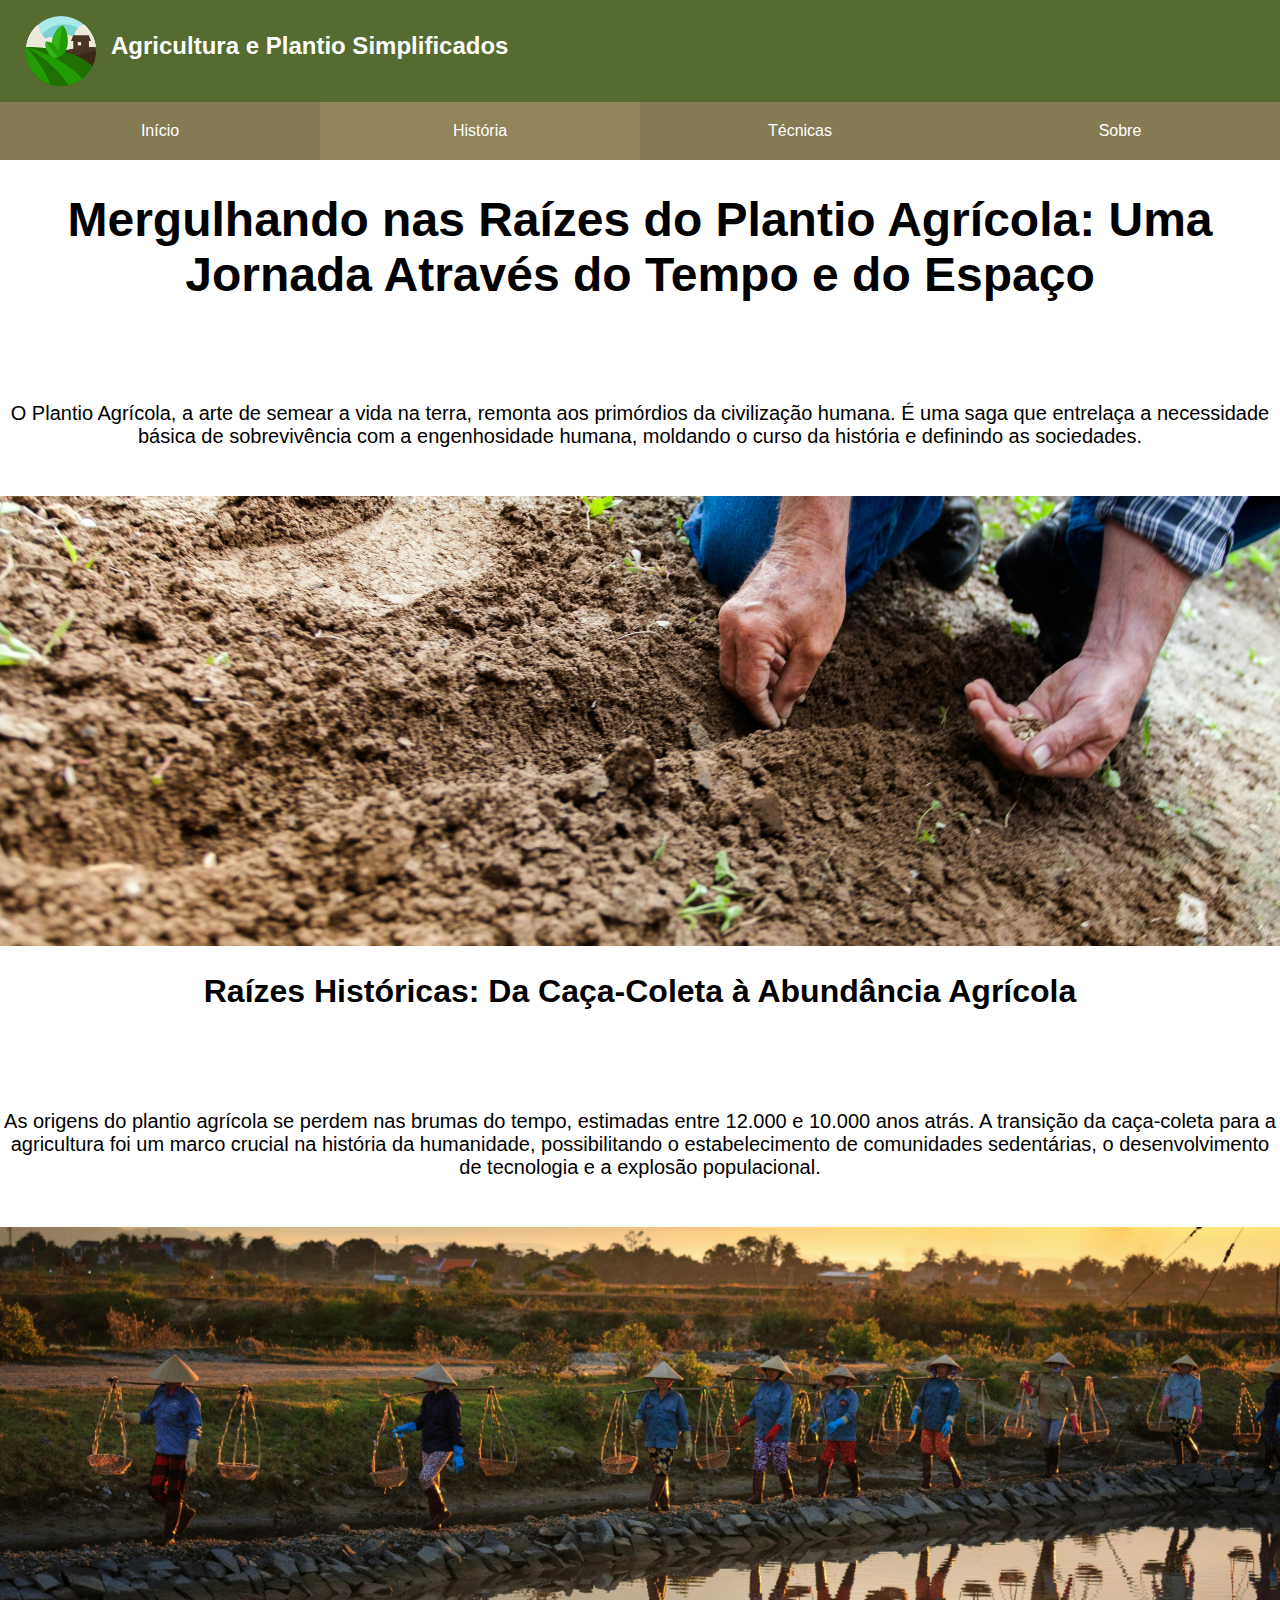
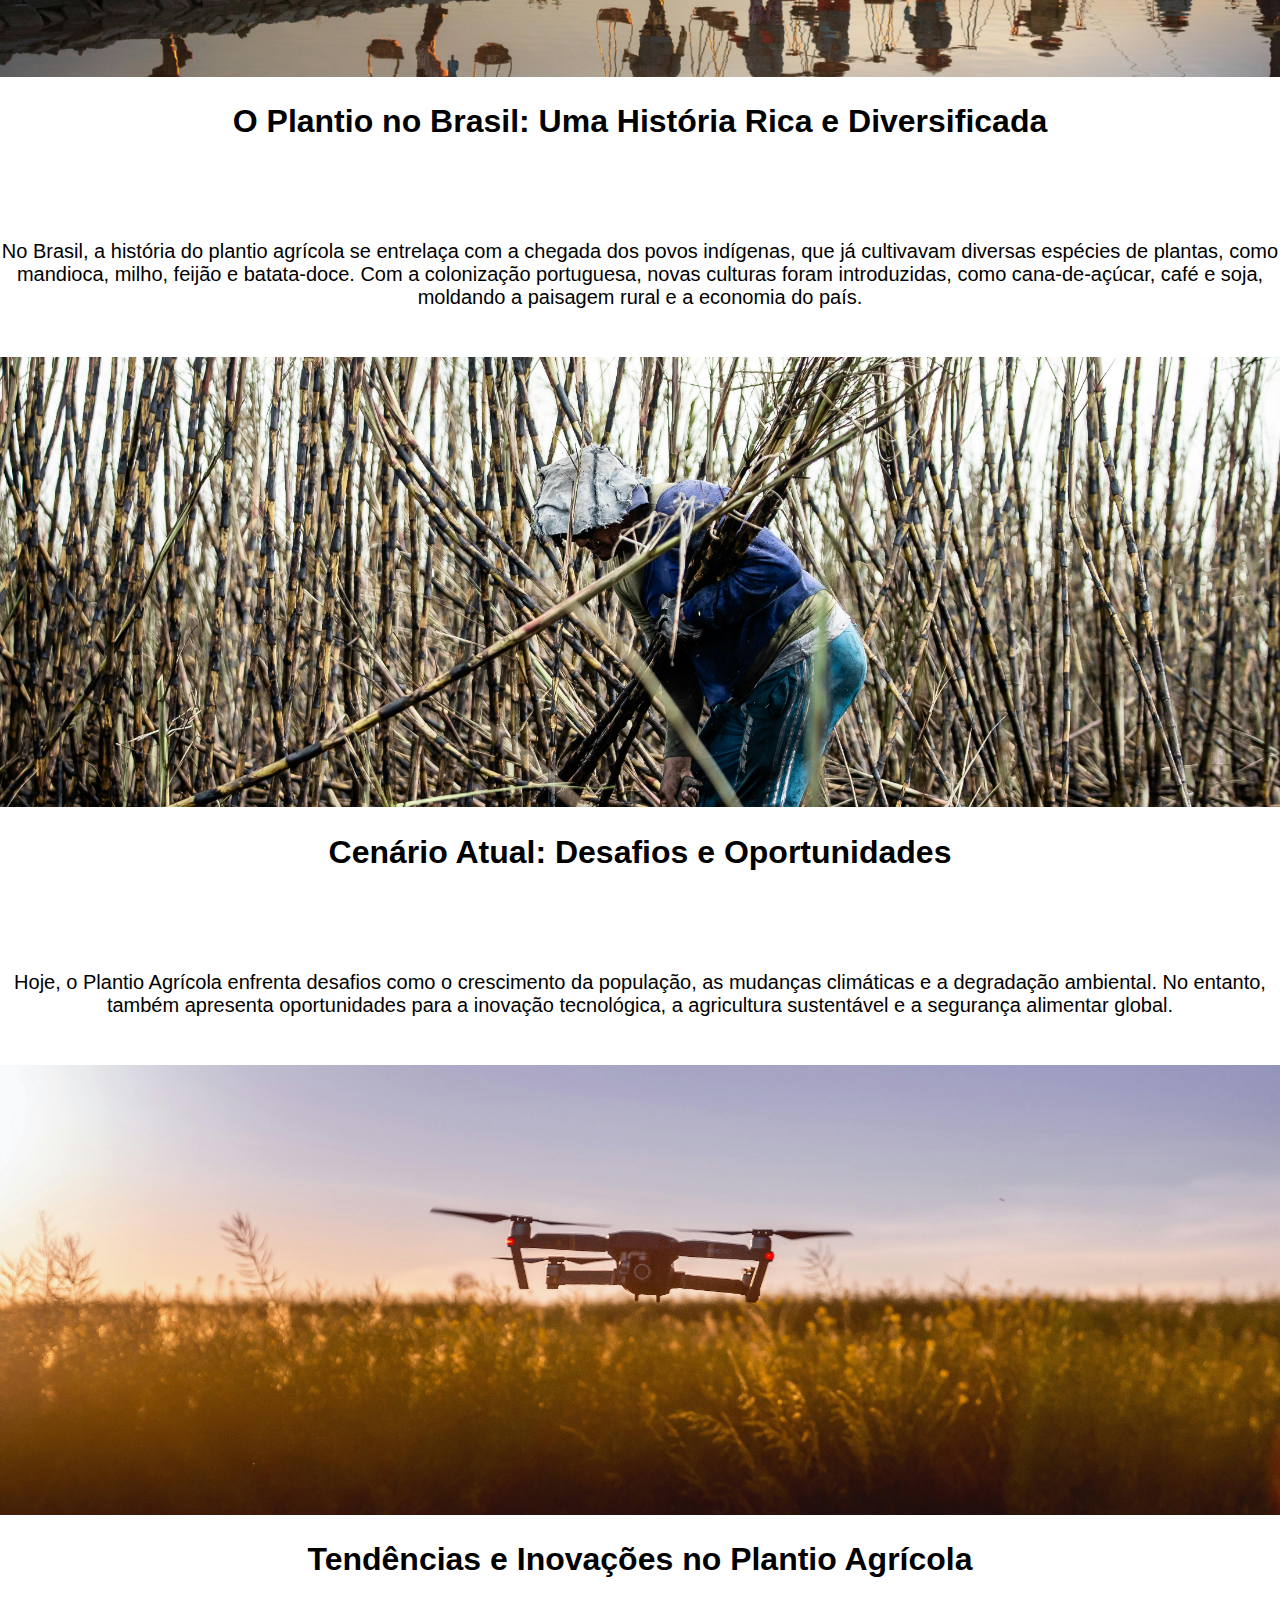
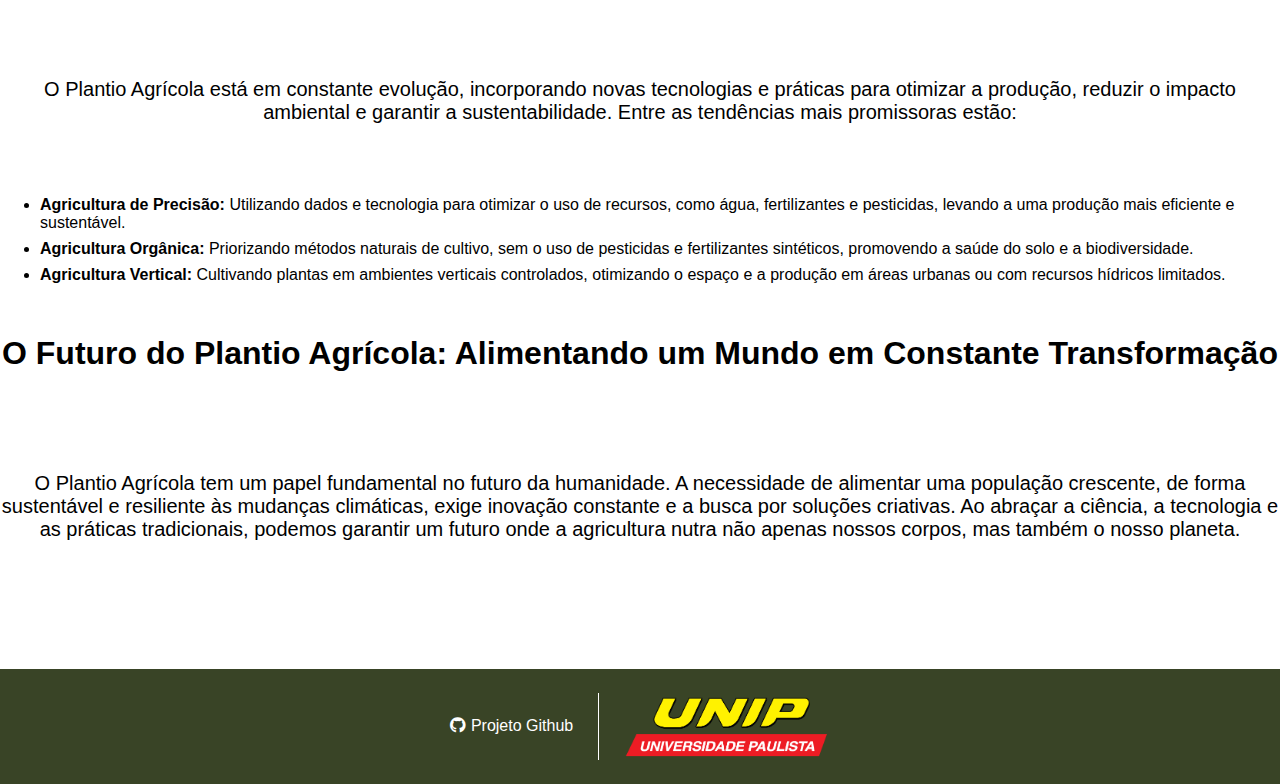
==== historia.html @ 908a0603 "Adicionar "história", refazer menu, adicionar imagens" ====
<!DOCTYPE html>
<html lang="pt-BR">

<head>
    <meta charset="UTF-8">
    <meta name="viewport" content="width=device-width, initial-scale=1.0">
    <title>APS</title>
    <link rel="stylesheet" href="res/css/styles.css">
    <link rel="stylesheet" href="res/css/primeflex.css">
    <link rel="stylesheet" href="https://use.fontawesome.com/releases/v5.0.7/css/all.css">
    <link rel="shortcut icon" href="res/img/farm-svgrepo-com.svg" type="image/x-icon">
</head>

<body>
    <header class="p-3">
        <img src="res/img/farm-svgrepo-com.svg" alt="Logo">
        <h1>Agricultura e Plantio Simplificados</h1>
    </header>

    <div class="flex flex-column w-auto">
        <nav class="w-full flex flex-row text-center">
            <a href="index.html">Início</a>
            <a class="selected" href="historia.html">História</a>
            <a href="tecnicas.html">Técnicas</a>
            <a href="sobre.html">Sobre</a>
        </nav>
    
        <main class="w-full min-h-screen">
            <div class="h-full flex flex-column justify-center items-center mb-8">
                <h1 class="text-4xl md:text-6xl text-center mb-4 md:mb-8">
                    Mergulhando nas Raízes do Plantio Agrícola: Uma Jornada Através do Tempo e do Espaço
                </h1>
                <p class="text-lg md:text-xl text-center mb-6 md:mb-10">
                    O Plantio Agrícola, a arte de semear a vida na terra, remonta aos primórdios da civilização humana. É uma saga que entrelaça a necessidade básica de sobrevivência com a engenhosidade humana, moldando o curso da história e definindo as sociedades.
                </p>
                <img src="res/img/pexels-binyaminmellish-169523.jpg" height="450px" alt="Agricultura">
                <h2 class="text-2xl md:text-4xl text-center mb-4 md:mb-8">
                    Raízes Históricas: Da Caça-Coleta à Abundância Agrícola
                </h2>
                <p class="text-lg md:text-xl text-center mb-6 md:mb-10">
                    As origens do plantio agrícola se perdem nas brumas do tempo, estimadas entre 12.000 e 10.000 anos atrás. A transição da caça-coleta para a agricultura foi um marco crucial na história da humanidade, possibilitando o estabelecimento de comunidades sedentárias, o desenvolvimento de tecnologia e a explosão populacional.
                </p>
                <img src="res/img/pexels-quang-nguyen-vinh-222549-2148852.jpg" height="450px" alt="Agricultura">
                <h2 class="text-2xl md:text-4xl text-center mb-4 md:mb-8">
                    O Plantio no Brasil: Uma História Rica e Diversificada
                </h2>
                <p class="text-lg md:text-xl text-center mb-6 md:mb-10">
                    No Brasil, a história do plantio agrícola se entrelaça com a chegada dos povos indígenas, que já cultivavam diversas espécies de plantas, como mandioca, milho, feijão e batata-doce. Com a colonização portuguesa, novas culturas foram introduzidas, como cana-de-açúcar, café e soja, moldando a paisagem rural e a economia do país.
                </p>
                <img src="res/img/pexels-alexandre-saraiva-carniato-583650-9622982.jpg" height="450px" alt="Agricultura">
                <h2 class="text-2xl md:text-4xl text-center mb-4 md:mb-8">
                    Cenário Atual: Desafios e Oportunidades
                </h2>
                <p class="text-lg md:text-xl text-center mb-6 md:mb-10">
                    Hoje, o Plantio Agrícola enfrenta desafios como o crescimento da população, as mudanças climáticas e a degradação ambiental. No entanto, também apresenta oportunidades para a inovação tecnológica, a agricultura sustentável e a segurança alimentar global.
                </p>
                <img src="res/img/pexels-jeshoots-com-147458-442589.jpg" height="450px" alt="Agricultura">
                <h2 class="text-2xl md:text-4xl text-center mb-4 md:mb-8">
                    Tendências e Inovações no Plantio Agrícola
                </h2>
                <p class="text-lg md:text-xl text-center mb-6 md:mb-10">
                    O Plantio Agrícola está em constante evolução, incorporando novas tecnologias e práticas para otimizar a produção, reduzir o impacto ambiental e garantir a sustentabilidade. Entre as tendências mais promissoras estão:
                </p>
                <ul>
                    <li class="my-2"><strong>Agricultura de Precisão: </strong> Utilizando dados e tecnologia para otimizar o uso de recursos, como água, fertilizantes e pesticidas, levando a uma produção mais eficiente e sustentável.</li>
                    <li class="my-2"><strong>Agricultura Orgânica: </strong> Priorizando métodos naturais de cultivo, sem o uso de pesticidas e fertilizantes sintéticos, promovendo a saúde do solo e a biodiversidade.</li>
                    <li class="my-2"><strong>Agricultura Vertical: </strong> Cultivando plantas em ambientes verticais controlados, otimizando o espaço e a produção em áreas urbanas ou com recursos hídricos limitados.</li>
                </ul>
                <h2 class="text-2xl md:text-4xl text-center mb-4 md:mb-8">
                    O Futuro do Plantio Agrícola: Alimentando um Mundo em Constante Transformação
                </h2>
                <p class="text-lg md:text-xl text-center mb-6 md:mb-10">
                    O Plantio Agrícola tem um papel fundamental no futuro da humanidade. A necessidade de alimentar uma população crescente, de forma sustentável e resiliente às mudanças climáticas, exige inovação constante e a busca por soluções criativas. Ao abraçar a ciência, a tecnologia e as práticas tradicionais, podemos garantir um futuro onde a agricultura nutra não apenas nossos corpos, mas também o nosso planeta.
                </p>
            </div>
        </main>
    </div>

    <footer class="p-4">
        <a href="https://github.com/lzzgabriel/cc1-aps-1s" target="_blank">
            <i class="fab fa-github"></i> Projeto Github
        </a>
        <img class="w-2" src="res/img/logomarca-unip-fundo-transparente.png" alt="UNIP">
    </footer>
</body>

</html>
---- res/css/styles.css ----
:root {
    font-family: 'Segoe UI', Tahoma, Geneva, Verdana, sans-serif;
}

body {
    padding: 0;
    margin: 0;
}

a {
    text-decoration: none;
}

img {
    object-fit: cover;
}

header {
    height: 70px;
    padding: 15px;
    display: flex;
    background: darkolivegreen;
    color: white;
}

header img {
    margin-left: 10px;
}

header h1 {
    margin-left: 15px;
    font-size: x-large;
}

nav {
    background: rgb(133, 123, 82);
    overflow: hidden;
}

nav a {
    width: 100%;
    color: white;
    padding-top: 20px;
    padding-bottom: 20px;
}

nav a.selected {
    background: rgb(145, 132, 89);
}

nav a:hover {
    transition: 70ms ease-in;
    background: rgb(155, 144, 102);
}

footer {
    display: flex;
    justify-content: center;
    align-items: center;
    background: rgb(57, 68, 38);
}

footer a {
    color: white !important;
    text-decoration: none;
}

footer img {
    border-left: 1px solid white;
    margin-left: 25px;
    padding-left: 25px;
}
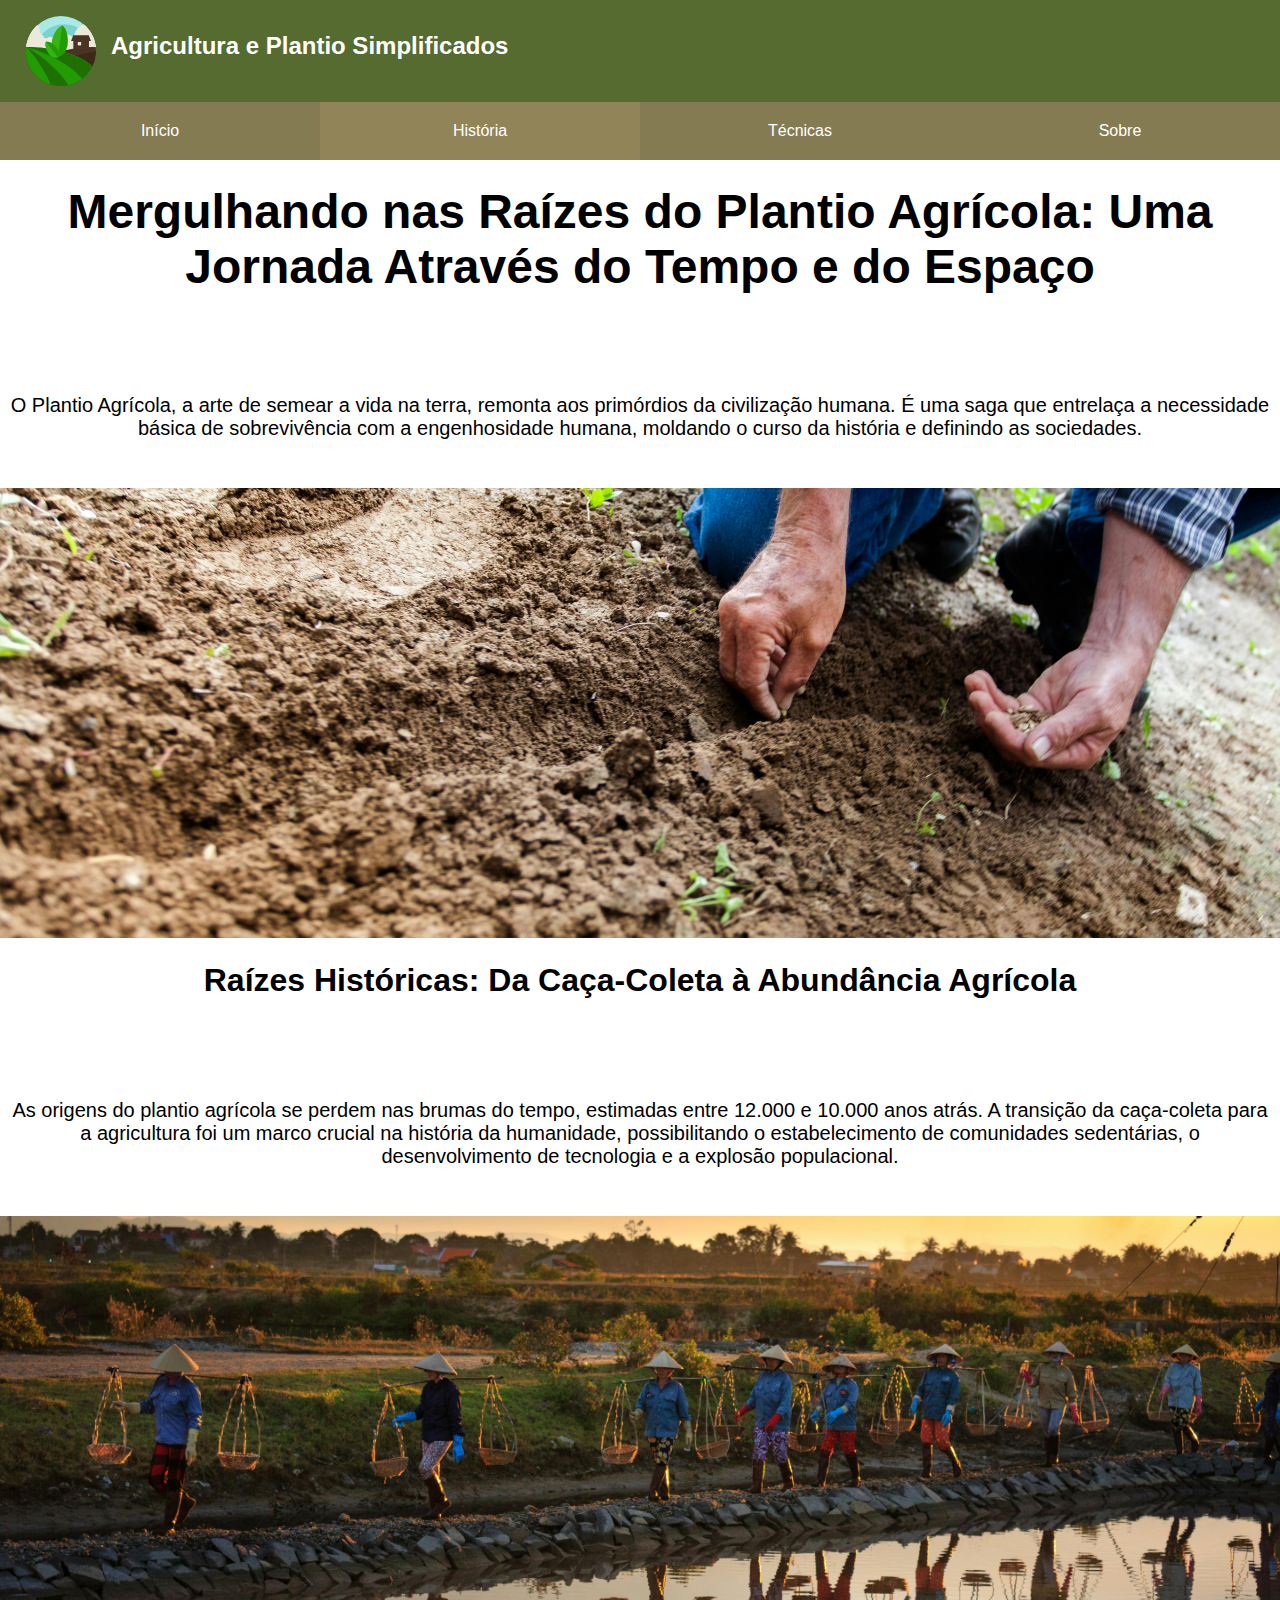
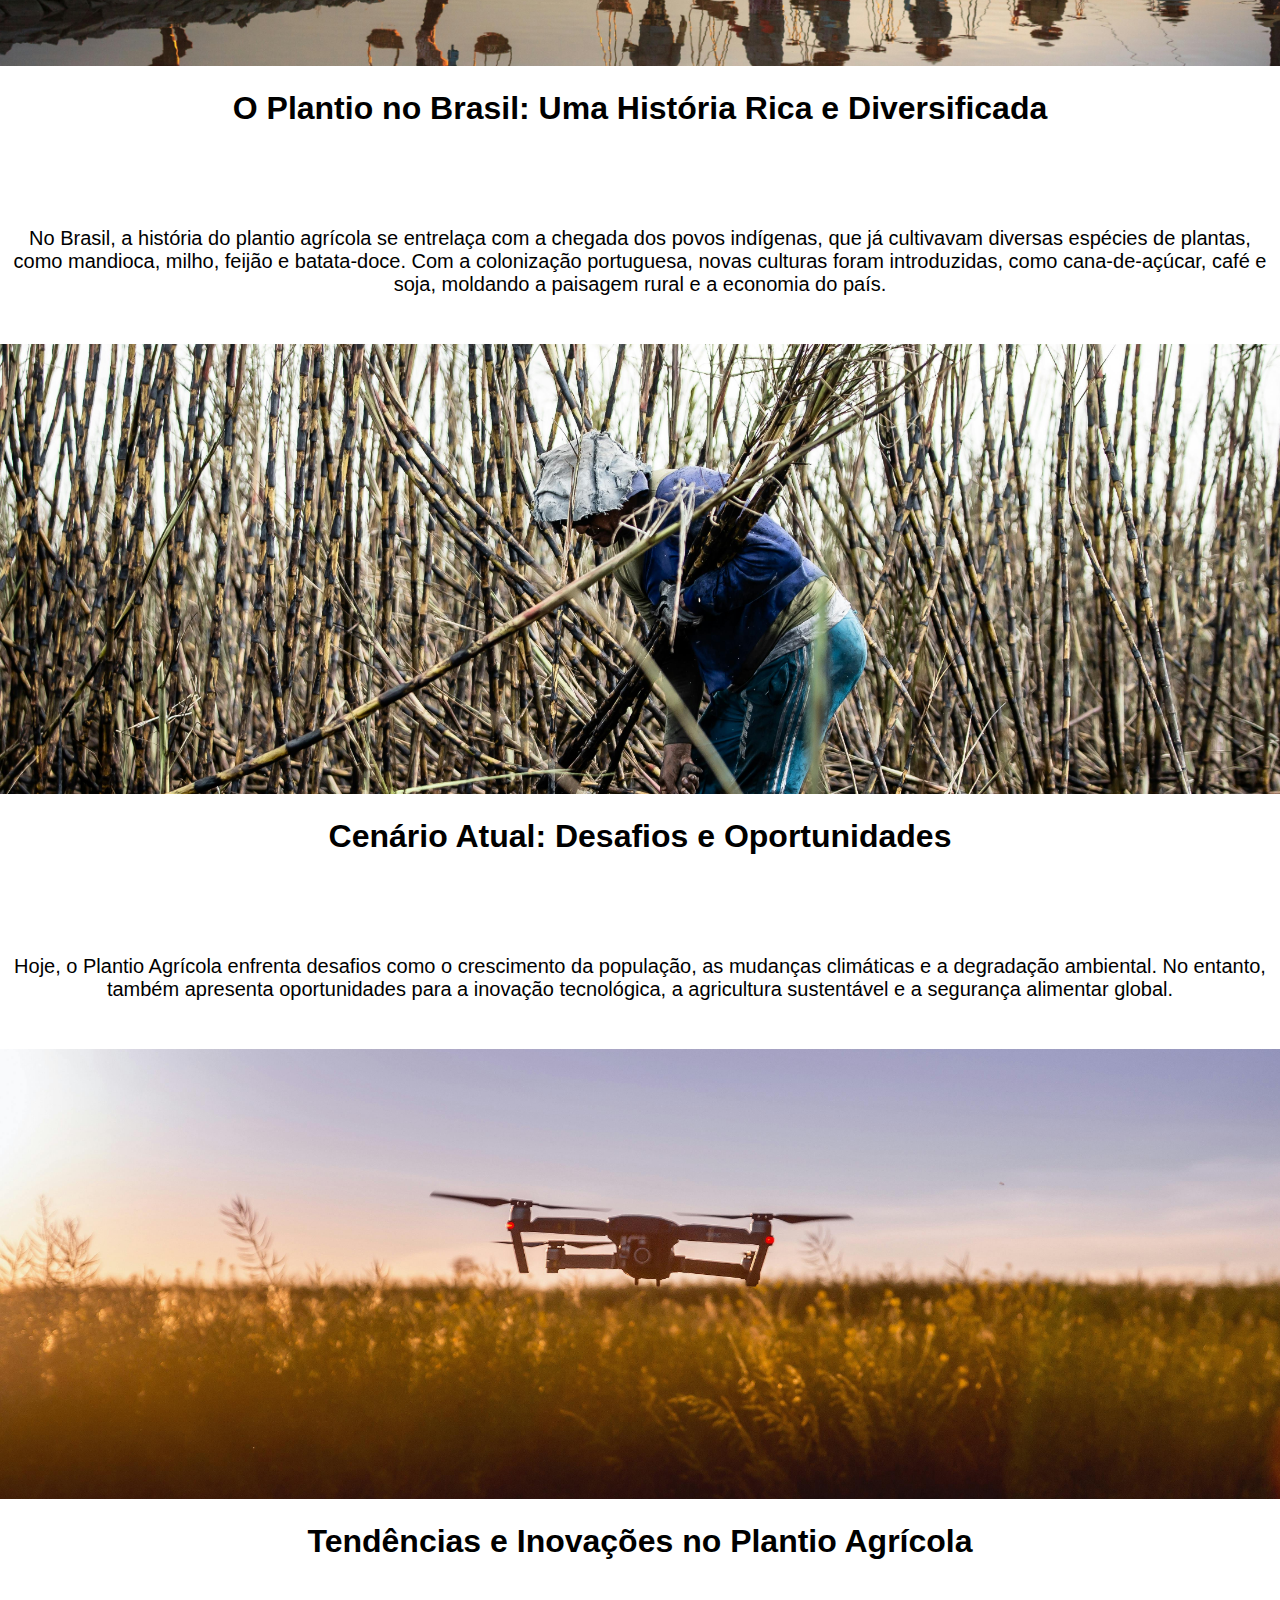
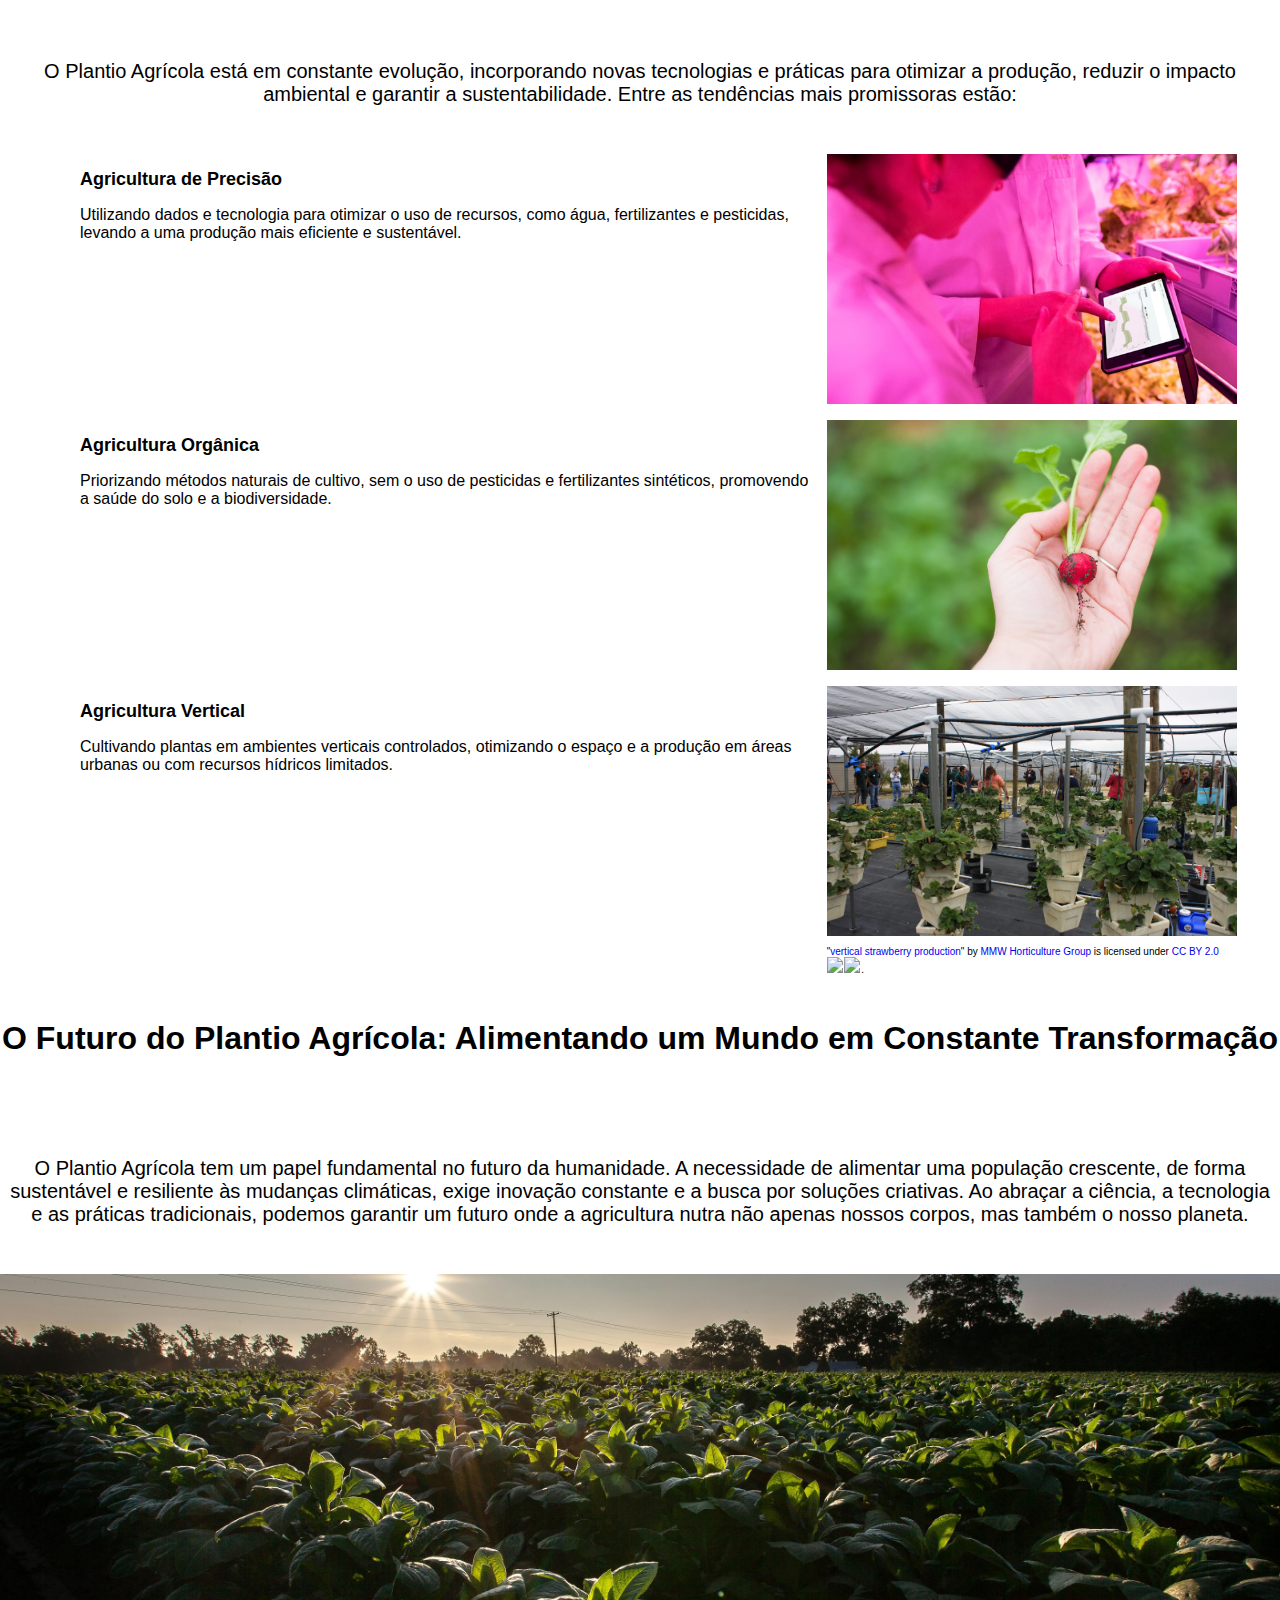
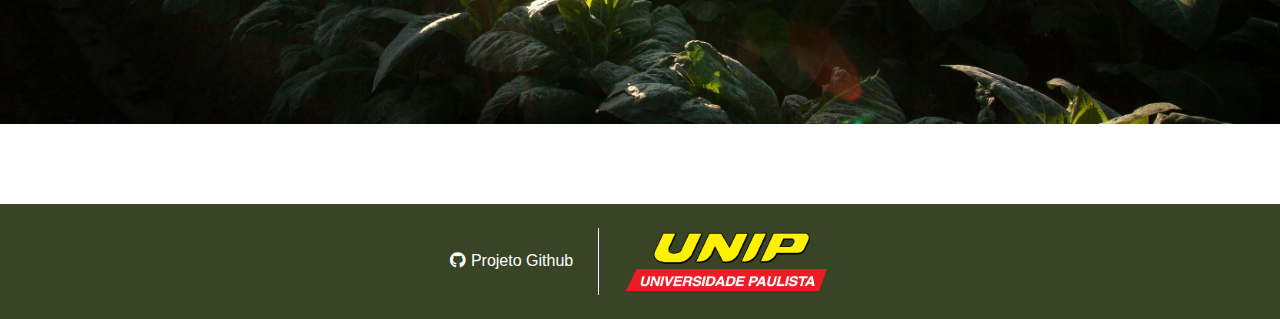
==== commit ade6a054: "Terminar "historia"" ====
--- a/historia.html
+++ b/historia.html
@@ -24,54 +24,118 @@
             <a href="tecnicas.html">Técnicas</a>
             <a href="sobre.html">Sobre</a>
         </nav>
-    
+
         <main class="w-full min-h-screen">
-            <div class="h-full flex flex-column justify-center items-center mb-8">
-                <h1 class="text-4xl md:text-6xl text-center mb-4 md:mb-8">
+            <div class="h-full flex flex-column justify-content-center mb-8">
+                <h1 class="text-4xl md:text-6xl text-center mt-4 mb-4 md:mb-8">
                     Mergulhando nas Raízes do Plantio Agrícola: Uma Jornada Através do Tempo e do Espaço
                 </h1>
-                <p class="text-lg md:text-xl text-center mb-6 md:mb-10">
-                    O Plantio Agrícola, a arte de semear a vida na terra, remonta aos primórdios da civilização humana. É uma saga que entrelaça a necessidade básica de sobrevivência com a engenhosidade humana, moldando o curso da história e definindo as sociedades.
+                <p class="text-lg md:text-xl text-center mx-2 mb-6 md:mb-10">
+                    O Plantio Agrícola, a arte de semear a vida na terra, remonta aos primórdios da civilização humana.
+                    É uma saga que entrelaça a necessidade básica de sobrevivência com a engenhosidade humana, moldando
+                    o curso da história e definindo as sociedades.
                 </p>
                 <img src="res/img/pexels-binyaminmellish-169523.jpg" height="450px" alt="Agricultura">
-                <h2 class="text-2xl md:text-4xl text-center mb-4 md:mb-8">
+                <h2 class="text-2xl md:text-4xl text-center mt-4 mb-4 md:mb-8">
                     Raízes Históricas: Da Caça-Coleta à Abundância Agrícola
                 </h2>
-                <p class="text-lg md:text-xl text-center mb-6 md:mb-10">
-                    As origens do plantio agrícola se perdem nas brumas do tempo, estimadas entre 12.000 e 10.000 anos atrás. A transição da caça-coleta para a agricultura foi um marco crucial na história da humanidade, possibilitando o estabelecimento de comunidades sedentárias, o desenvolvimento de tecnologia e a explosão populacional.
+                <p class="text-lg md:text-xl text-center mx-2 mb-6 md:mb-10">
+                    As origens do plantio agrícola se perdem nas brumas do tempo, estimadas entre 12.000 e 10.000 anos
+                    atrás. A transição da caça-coleta para a agricultura foi um marco crucial na história da humanidade,
+                    possibilitando o estabelecimento de comunidades sedentárias, o desenvolvimento de tecnologia e a
+                    explosão populacional.
                 </p>
                 <img src="res/img/pexels-quang-nguyen-vinh-222549-2148852.jpg" height="450px" alt="Agricultura">
-                <h2 class="text-2xl md:text-4xl text-center mb-4 md:mb-8">
+                <h2 class="text-2xl md:text-4xl text-center mt-4 mb-4 md:mb-8">
                     O Plantio no Brasil: Uma História Rica e Diversificada
                 </h2>
-                <p class="text-lg md:text-xl text-center mb-6 md:mb-10">
-                    No Brasil, a história do plantio agrícola se entrelaça com a chegada dos povos indígenas, que já cultivavam diversas espécies de plantas, como mandioca, milho, feijão e batata-doce. Com a colonização portuguesa, novas culturas foram introduzidas, como cana-de-açúcar, café e soja, moldando a paisagem rural e a economia do país.
+                <p class="text-lg md:text-xl text-center mx-2 mb-6 md:mb-10">
+                    No Brasil, a história do plantio agrícola se entrelaça com a chegada dos povos indígenas, que já
+                    cultivavam diversas espécies de plantas, como mandioca, milho, feijão e batata-doce. Com a
+                    colonização portuguesa, novas culturas foram introduzidas, como cana-de-açúcar, café e soja,
+                    moldando a paisagem rural e a economia do país.
                 </p>
-                <img src="res/img/pexels-alexandre-saraiva-carniato-583650-9622982.jpg" height="450px" alt="Agricultura">
-                <h2 class="text-2xl md:text-4xl text-center mb-4 md:mb-8">
+                <img src="res/img/pexels-alexandre-saraiva-carniato-583650-9622982.jpg" height="450px"
+                    alt="Agricultura">
+                <h2 class="text-2xl md:text-4xl text-center mt-4 mb-4 md:mb-8">
                     Cenário Atual: Desafios e Oportunidades
                 </h2>
-                <p class="text-lg md:text-xl text-center mb-6 md:mb-10">
-                    Hoje, o Plantio Agrícola enfrenta desafios como o crescimento da população, as mudanças climáticas e a degradação ambiental. No entanto, também apresenta oportunidades para a inovação tecnológica, a agricultura sustentável e a segurança alimentar global.
+                <p class="text-lg md:text-xl text-center mx-2 mb-6 md:mb-10">
+                    Hoje, o Plantio Agrícola enfrenta desafios como o crescimento da população, as mudanças climáticas e
+                    a degradação ambiental. No entanto, também apresenta oportunidades para a inovação tecnológica, a
+                    agricultura sustentável e a segurança alimentar global.
                 </p>
                 <img src="res/img/pexels-jeshoots-com-147458-442589.jpg" height="450px" alt="Agricultura">
-                <h2 class="text-2xl md:text-4xl text-center mb-4 md:mb-8">
+                <h2 class="text-2xl md:text-4xl text-center mt-4 mb-4 md:mb-8">
                     Tendências e Inovações no Plantio Agrícola
                 </h2>
-                <p class="text-lg md:text-xl text-center mb-6 md:mb-10">
-                    O Plantio Agrícola está em constante evolução, incorporando novas tecnologias e práticas para otimizar a produção, reduzir o impacto ambiental e garantir a sustentabilidade. Entre as tendências mais promissoras estão:
+                <p class="text-lg md:text-xl text-center mx-2 mb-6 md:mb-10">
+                    O Plantio Agrícola está em constante evolução, incorporando novas tecnologias e práticas para
+                    otimizar a produção, reduzir o impacto ambiental e garantir a sustentabilidade. Entre as tendências
+                    mais promissoras estão:
                 </p>
-                <ul>
-                    <li class="my-2"><strong>Agricultura de Precisão: </strong> Utilizando dados e tecnologia para otimizar o uso de recursos, como água, fertilizantes e pesticidas, levando a uma produção mais eficiente e sustentável.</li>
-                    <li class="my-2"><strong>Agricultura Orgânica: </strong> Priorizando métodos naturais de cultivo, sem o uso de pesticidas e fertilizantes sintéticos, promovendo a saúde do solo e a biodiversidade.</li>
-                    <li class="my-2"><strong>Agricultura Vertical: </strong> Cultivando plantas em ambientes verticais controlados, otimizando o espaço e a produção em áreas urbanas ou com recursos hídricos limitados.</li>
-                </ul>
+                <div class="grid w-full mx-6 pl-4">
+                    <div class="col-7">
+                        <h2 class="text-lg font-semibold">Agricultura de Precisão</h2>
+                        <p class="">
+                            Utilizando dados e tecnologia para
+                            otimizar o uso de recursos, como água, fertilizantes e pesticidas, levando a uma produção
+                            mais
+                            eficiente e sustentável.
+                        </p>
+                    </div>
+                    <div class="col-4 flex">
+                        <img height="250px" class="flex-grow-1" src="res/img/thisisengineering-6K2xWSA83g0-unsplash.jpg"
+                            alt="Agricultura de Precisão">
+                    </div>
+                    <div class="col-7">
+                        <h2 class="text-lg font-semibold">Agricultura Orgânica</h2>
+                        <p class="">
+                            Priorizando métodos naturais de cultivo,
+                            sem o uso de pesticidas e fertilizantes sintéticos, promovendo a saúde do solo e a
+                            biodiversidade.
+                        </p>
+                    </div>
+                    <div class="col-4 flex">
+                        <img height="250px" class="flex-grow-1" src="res/img/agriculture-1870017_1280.jpg"
+                            alt="Agricultura Orgânica">
+                    </div>
+                    <div class="col-7">
+                        <h2 class="text-lg font-semibold">Agricultura Vertical</h2>
+                        <p class="">
+                            Cultivando plantas em ambientes verticais
+                            controlados, otimizando o espaço e a produção em áreas urbanas ou com recursos hídricos
+                            limitados.
+                        </p>
+                    </div>
+                    <div class="col-4 flex flex-column">
+                        <img class="flex-grow-1" height="250px" src="res/img/8949904725_b68de8e015_k.jpg"
+                            alt="Agricultura Vertical">
+                        <p class="attribution">
+                            "<a target="_blank" rel="noopener noreferrer"
+                                href="https://www.flickr.com/photos/89707798@N06/8949904725">vertical strawberry
+                                production</a>" by <a target="_blank" rel="noopener noreferrer"
+                                href="https://www.flickr.com/photos/89707798@N06">MMW Horticulture Group</a> is licensed
+                            under <a target="_blank" rel="noopener noreferrer"
+                                href="https://creativecommons.org/licenses/by/2.0/?ref=openverse">CC BY 2.0 <img
+                                    src="https://mirrors.creativecommons.org/presskit/icons/cc.svg"
+                                    style="height: 1em; margin-right: 0.125em; display: inline;"></img><img
+                                    src="https://mirrors.creativecommons.org/presskit/icons/by.svg"
+                                    style="height: 1em; margin-right: 0.125em; display: inline;"></img></a>.
+                        </p>
+                    </div>
+                </div>
                 <h2 class="text-2xl md:text-4xl text-center mb-4 md:mb-8">
                     O Futuro do Plantio Agrícola: Alimentando um Mundo em Constante Transformação
                 </h2>
-                <p class="text-lg md:text-xl text-center mb-6 md:mb-10">
-                    O Plantio Agrícola tem um papel fundamental no futuro da humanidade. A necessidade de alimentar uma população crescente, de forma sustentável e resiliente às mudanças climáticas, exige inovação constante e a busca por soluções criativas. Ao abraçar a ciência, a tecnologia e as práticas tradicionais, podemos garantir um futuro onde a agricultura nutra não apenas nossos corpos, mas também o nosso planeta.
+                <p class="text-lg md:text-xl text-center mx-2 mb-6 md:mb-10">
+                    O Plantio Agrícola tem um papel fundamental no futuro da humanidade. A necessidade de alimentar uma
+                    população crescente, de forma sustentável e resiliente às mudanças climáticas, exige inovação
+                    constante e a busca por soluções criativas. Ao abraçar a ciência, a tecnologia e as práticas
+                    tradicionais, podemos garantir um futuro onde a agricultura nutra não apenas nossos corpos, mas
+                    também o nosso planeta.
                 </p>
+                <img src="res/img/pexels-nc-farm-bureau-mark-2257524.jpg" height="450px" alt="Futuro do plantio">
             </div>
         </main>
     </div>
--- a/res/css/styles.css
+++ b/res/css/styles.css
@@ -69,4 +69,8 @@
     border-left: 1px solid white;
     margin-left: 25px;
     padding-left: 25px;
+}
+
+.attribution {
+    font-size: x-small;
 }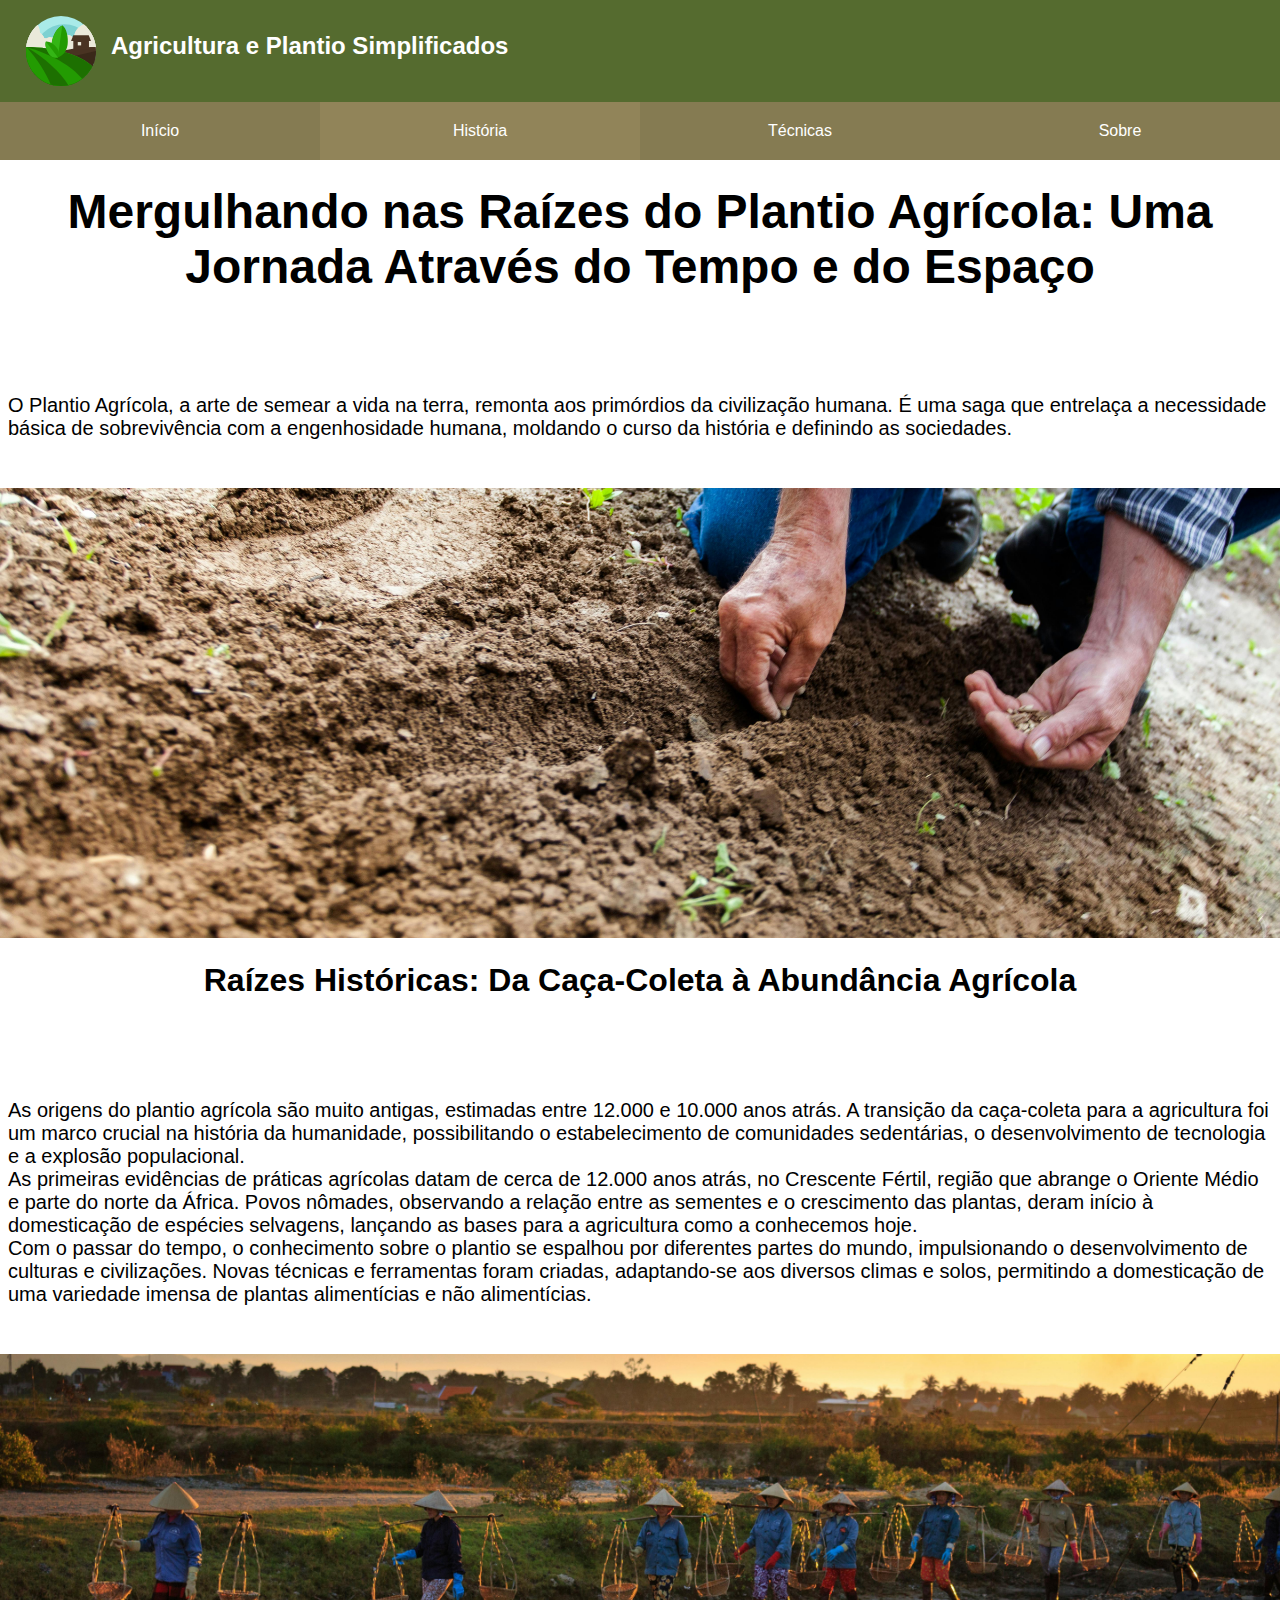
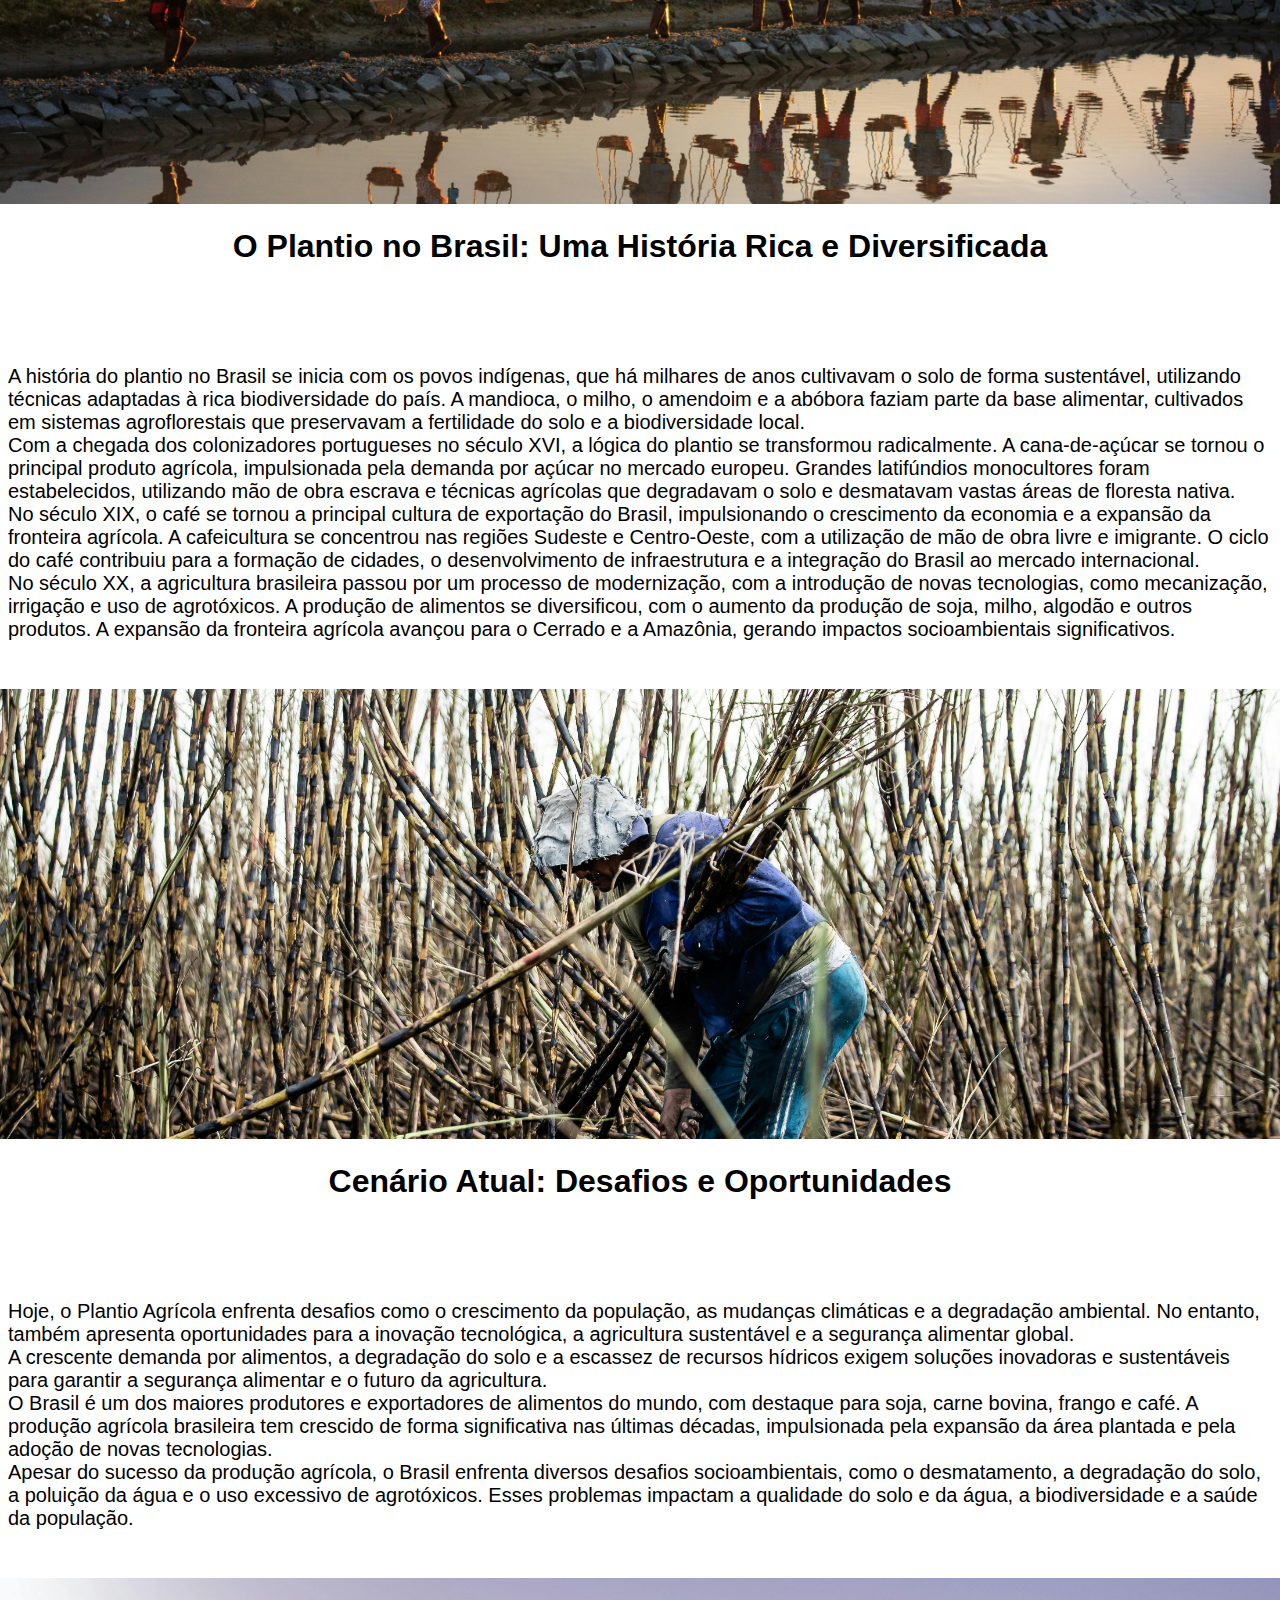
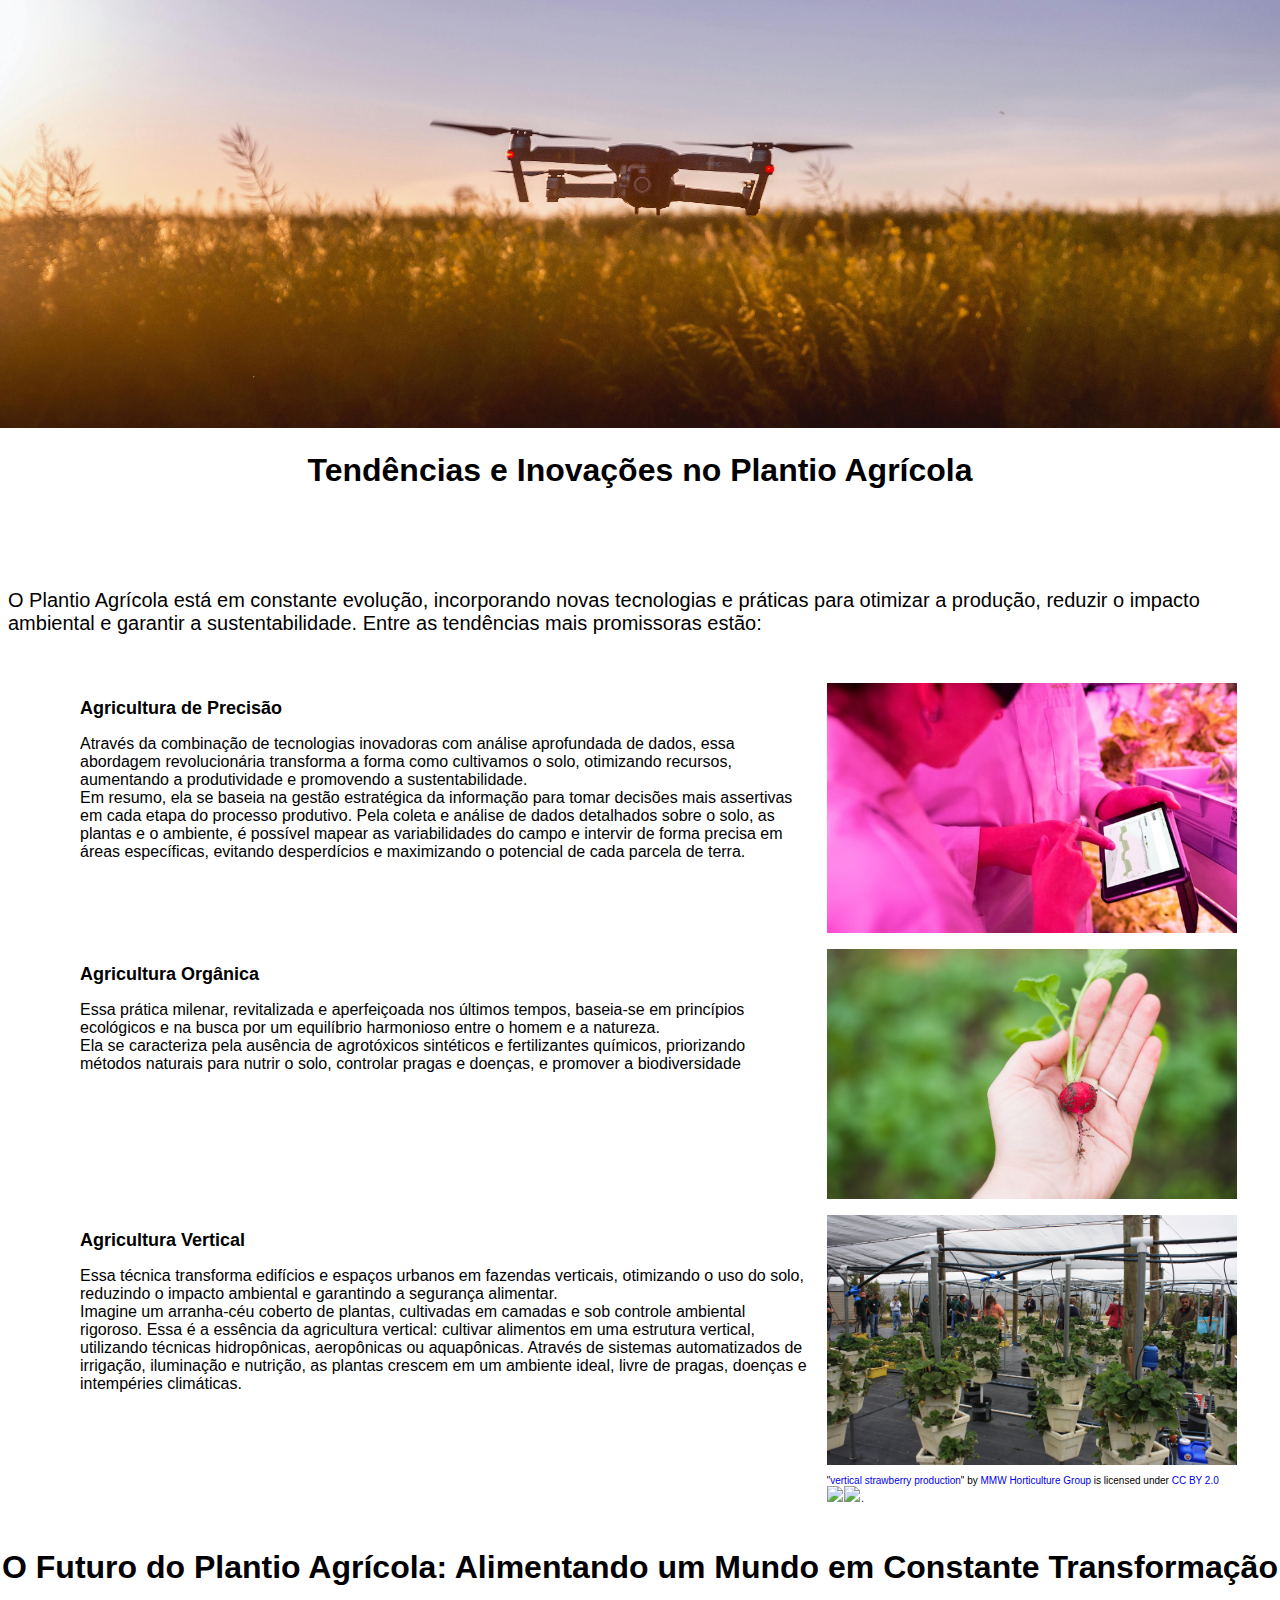
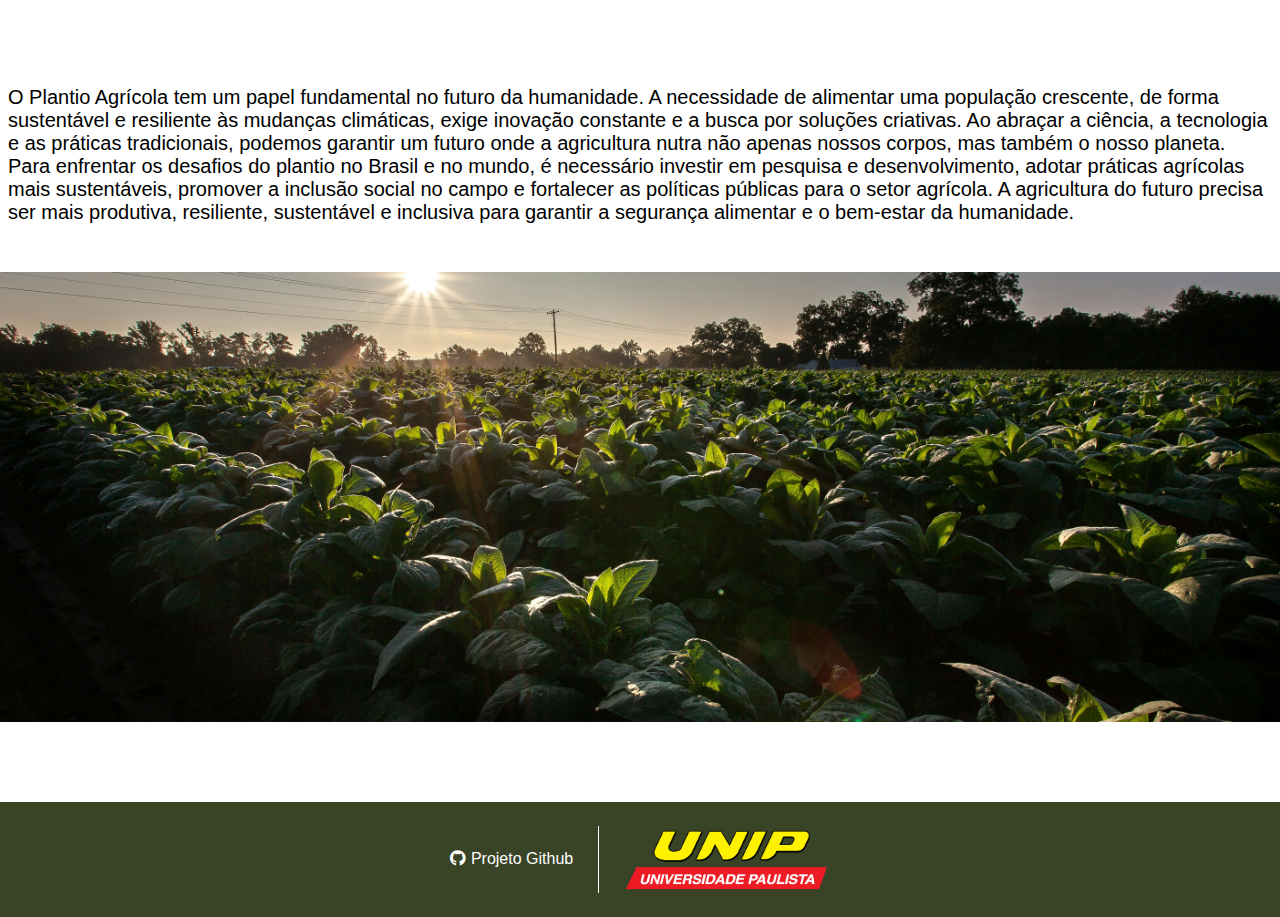
==== commit 7898035b: "Melhorar textos da história e do index" ====
--- a/historia.html
+++ b/historia.html
@@ -30,7 +30,7 @@
                 <h1 class="text-4xl md:text-6xl text-center mt-4 mb-4 md:mb-8">
                     Mergulhando nas Raízes do Plantio Agrícola: Uma Jornada Através do Tempo e do Espaço
                 </h1>
-                <p class="text-lg md:text-xl text-center mx-2 mb-6 md:mb-10">
+                <p class="text-lg md:text-xl mx-2 mb-6 md:mb-10">
                     O Plantio Agrícola, a arte de semear a vida na terra, remonta aos primórdios da civilização humana.
                     É uma saga que entrelaça a necessidade básica de sobrevivência com a engenhosidade humana, moldando
                     o curso da história e definindo as sociedades.
@@ -39,79 +39,124 @@
                 <h2 class="text-2xl md:text-4xl text-center mt-4 mb-4 md:mb-8">
                     Raízes Históricas: Da Caça-Coleta à Abundância Agrícola
                 </h2>
-                <p class="text-lg md:text-xl text-center mx-2 mb-6 md:mb-10">
-                    As origens do plantio agrícola se perdem nas brumas do tempo, estimadas entre 12.000 e 10.000 anos
+                <p class="text-lg md:text-xl mx-2 mb-6 md:mb-10">
+                    As origens do plantio agrícola são muito antigas, estimadas entre 12.000 e 10.000 anos
                     atrás. A transição da caça-coleta para a agricultura foi um marco crucial na história da humanidade,
                     possibilitando o estabelecimento de comunidades sedentárias, o desenvolvimento de tecnologia e a
-                    explosão populacional.
+                    explosão populacional. <br>
+                    As primeiras evidências de práticas agrícolas datam de cerca de 12.000 anos atrás, no Crescente
+                    Fértil, região que abrange o Oriente Médio e parte do norte da África. Povos nômades, observando a
+                    relação entre as sementes e o crescimento das plantas, deram início à domesticação de espécies
+                    selvagens, lançando as bases para a agricultura como a conhecemos hoje. <br>
+                    Com o passar do tempo, o conhecimento sobre o plantio se espalhou por diferentes partes do mundo,
+                    impulsionando o desenvolvimento de culturas e civilizações. Novas técnicas e ferramentas foram
+                    criadas, adaptando-se aos diversos climas e solos, permitindo a domesticação de uma variedade imensa
+                    de plantas alimentícias e não alimentícias.
                 </p>
                 <img src="res/img/pexels-quang-nguyen-vinh-222549-2148852.jpg" height="450px" alt="Agricultura">
                 <h2 class="text-2xl md:text-4xl text-center mt-4 mb-4 md:mb-8">
                     O Plantio no Brasil: Uma História Rica e Diversificada
                 </h2>
-                <p class="text-lg md:text-xl text-center mx-2 mb-6 md:mb-10">
-                    No Brasil, a história do plantio agrícola se entrelaça com a chegada dos povos indígenas, que já
-                    cultivavam diversas espécies de plantas, como mandioca, milho, feijão e batata-doce. Com a
-                    colonização portuguesa, novas culturas foram introduzidas, como cana-de-açúcar, café e soja,
-                    moldando a paisagem rural e a economia do país.
+                <p class="text-lg md:text-xl mx-2 mb-6 md:mb-10">
+                    A história do plantio no Brasil se inicia com os povos indígenas, que há milhares de anos cultivavam
+                    o solo de forma sustentável, utilizando técnicas adaptadas à rica biodiversidade do país. A
+                    mandioca, o milho, o amendoim e a abóbora faziam parte da base alimentar, cultivados em sistemas
+                    agroflorestais que preservavam a fertilidade do solo e a biodiversidade local. <br>
+                    Com a chegada dos colonizadores portugueses no século XVI, a lógica do plantio se transformou
+                    radicalmente. A cana-de-açúcar se tornou o principal produto agrícola, impulsionada pela demanda por
+                    açúcar no mercado europeu. Grandes latifúndios monocultores foram estabelecidos, utilizando mão de
+                    obra escrava e técnicas agrícolas que degradavam o solo e desmatavam vastas áreas de floresta
+                    nativa. <br>
+                    No século XIX, o café se tornou a principal cultura de exportação do Brasil, impulsionando o
+                    crescimento da economia e a expansão da fronteira agrícola. A cafeicultura se concentrou nas regiões
+                    Sudeste e Centro-Oeste, com a utilização de mão de obra livre e imigrante. O ciclo do café
+                    contribuiu para a formação de cidades, o desenvolvimento de infraestrutura e a integração do Brasil
+                    ao mercado internacional. <br>
+                    No século XX, a agricultura brasileira passou por um processo de modernização, com a introdução de
+                    novas tecnologias, como mecanização, irrigação e uso de agrotóxicos. A produção de alimentos se
+                    diversificou, com o aumento da produção de soja, milho, algodão e outros produtos. A expansão da
+                    fronteira agrícola avançou para o Cerrado e a Amazônia, gerando impactos socioambientais
+                    significativos.
                 </p>
                 <img src="res/img/pexels-alexandre-saraiva-carniato-583650-9622982.jpg" height="450px"
                     alt="Agricultura">
                 <h2 class="text-2xl md:text-4xl text-center mt-4 mb-4 md:mb-8">
                     Cenário Atual: Desafios e Oportunidades
                 </h2>
-                <p class="text-lg md:text-xl text-center mx-2 mb-6 md:mb-10">
+                <p class="text-lg md:text-xl mx-2 mb-6 md:mb-10">
                     Hoje, o Plantio Agrícola enfrenta desafios como o crescimento da população, as mudanças climáticas e
                     a degradação ambiental. No entanto, também apresenta oportunidades para a inovação tecnológica, a
-                    agricultura sustentável e a segurança alimentar global.
+                    agricultura sustentável e a segurança alimentar global. <br>
+                    A crescente demanda por alimentos, a degradação do solo e a escassez de
+                    recursos hídricos exigem soluções inovadoras e sustentáveis para garantir a segurança alimentar e o
+                    futuro da agricultura. <br>
+                    O Brasil é um dos maiores produtores e exportadores de alimentos do mundo, com destaque para soja,
+                    carne bovina, frango e café. A produção agrícola brasileira tem crescido de forma significativa nas
+                    últimas décadas, impulsionada pela expansão da área plantada e pela adoção de novas tecnologias.
+                    <br>
+                    Apesar do sucesso da produção agrícola, o Brasil enfrenta diversos desafios socioambientais, como o
+                    desmatamento, a degradação do solo, a poluição da água e o uso excessivo de agrotóxicos. Esses
+                    problemas impactam a qualidade do solo e da água, a biodiversidade e a saúde da população.
                 </p>
                 <img src="res/img/pexels-jeshoots-com-147458-442589.jpg" height="450px" alt="Agricultura">
                 <h2 class="text-2xl md:text-4xl text-center mt-4 mb-4 md:mb-8">
                     Tendências e Inovações no Plantio Agrícola
                 </h2>
-                <p class="text-lg md:text-xl text-center mx-2 mb-6 md:mb-10">
+                <p class="text-lg md:text-xl mx-2 mb-6 md:mb-10">
                     O Plantio Agrícola está em constante evolução, incorporando novas tecnologias e práticas para
                     otimizar a produção, reduzir o impacto ambiental e garantir a sustentabilidade. Entre as tendências
                     mais promissoras estão:
                 </p>
-                <div class="grid w-full mx-6 pl-4">
-                    <div class="col-7">
+                <div class="grid w-full sm:mx-6 sm:pl-4">
+                    <div class="col-12 sm:col-7 ml-4 sm:ml-0">
                         <h2 class="text-lg font-semibold">Agricultura de Precisão</h2>
                         <p class="">
-                            Utilizando dados e tecnologia para
-                            otimizar o uso de recursos, como água, fertilizantes e pesticidas, levando a uma produção
-                            mais
-                            eficiente e sustentável.
-                        </p>
-                    </div>
-                    <div class="col-4 flex">
+                            Através da combinação de tecnologias inovadoras com análise aprofundada de dados, essa
+                            abordagem revolucionária transforma a forma como cultivamos o solo, otimizando recursos,
+                            aumentando a produtividade e promovendo a sustentabilidade. <br>
+                            Em resumo, ela se baseia na gestão estratégica da informação para tomar decisões mais
+                            assertivas em cada etapa do processo produtivo. Pela coleta e análise de dados
+                            detalhados sobre o solo, as plantas e o ambiente, é possível mapear as variabilidades do
+                            campo e intervir de forma precisa em áreas específicas, evitando desperdícios e maximizando
+                            o potencial de cada parcela de terra.
+                        </p>
+                    </div>
+                    <div class="col-12 sm:col-4 flex">
                         <img height="250px" class="flex-grow-1" src="res/img/thisisengineering-6K2xWSA83g0-unsplash.jpg"
                             alt="Agricultura de Precisão">
                     </div>
-                    <div class="col-7">
+                    <div class="col-12 sm:col-7 ml-4 sm:ml-0">
                         <h2 class="text-lg font-semibold">Agricultura Orgânica</h2>
                         <p class="">
-                            Priorizando métodos naturais de cultivo,
-                            sem o uso de pesticidas e fertilizantes sintéticos, promovendo a saúde do solo e a
-                            biodiversidade.
-                        </p>
-                    </div>
-                    <div class="col-4 flex">
+                            Essa prática milenar, revitalizada e aperfeiçoada nos últimos tempos, baseia-se em
+                            princípios ecológicos e na busca por um equilíbrio harmonioso entre o homem e a natureza.
+                            <br>
+                            Ela se caracteriza pela ausência de agrotóxicos sintéticos e fertilizantes químicos,
+                            priorizando métodos naturais para nutrir o solo, controlar pragas e doenças, e promover a
+                            biodiversidade
+                        </p>
+                    </div>
+                    <div class="col-12 sm:col-4 flex">
                         <img height="250px" class="flex-grow-1" src="res/img/agriculture-1870017_1280.jpg"
                             alt="Agricultura Orgânica">
                     </div>
-                    <div class="col-7">
+                    <div class="col-12 sm:col-7 ml-4 sm:ml-0">
                         <h2 class="text-lg font-semibold">Agricultura Vertical</h2>
                         <p class="">
-                            Cultivando plantas em ambientes verticais
-                            controlados, otimizando o espaço e a produção em áreas urbanas ou com recursos hídricos
-                            limitados.
-                        </p>
-                    </div>
-                    <div class="col-4 flex flex-column">
-                        <img class="flex-grow-1" height="250px" src="res/img/8949904725_b68de8e015_k.jpg"
+                            Essa técnica transforma edifícios e espaços urbanos em fazendas verticais,
+                            otimizando o uso do solo, reduzindo o impacto ambiental e garantindo a segurança alimentar.
+                            <br>
+                            Imagine um arranha-céu coberto de plantas, cultivadas em camadas e sob controle ambiental
+                            rigoroso. Essa é a essência da agricultura vertical: cultivar alimentos em uma estrutura
+                            vertical, utilizando técnicas hidropônicas, aeropônicas ou aquapônicas. Através de sistemas
+                            automatizados de irrigação, iluminação e nutrição, as plantas crescem em um ambiente ideal,
+                            livre de pragas, doenças e intempéries climáticas.
+                        </p>
+                    </div>
+                    <div class="col-12 sm:col-4 flex flex-column">
+                        <img class="min-w-screen sm:min-w-0" height="250px" src="res/img/8949904725_b68de8e015_k.jpg"
                             alt="Agricultura Vertical">
-                        <p class="attribution">
+                        <p class="attribution min-w-screen sm:min-w-0">
                             "<a target="_blank" rel="noopener noreferrer"
                                 href="https://www.flickr.com/photos/89707798@N06/8949904725">vertical strawberry
                                 production</a>" by <a target="_blank" rel="noopener noreferrer"
@@ -128,12 +173,17 @@
                 <h2 class="text-2xl md:text-4xl text-center mb-4 md:mb-8">
                     O Futuro do Plantio Agrícola: Alimentando um Mundo em Constante Transformação
                 </h2>
-                <p class="text-lg md:text-xl text-center mx-2 mb-6 md:mb-10">
+                <p class="text-lg md:text-xl mx-2 mb-6 md:mb-10">
                     O Plantio Agrícola tem um papel fundamental no futuro da humanidade. A necessidade de alimentar uma
                     população crescente, de forma sustentável e resiliente às mudanças climáticas, exige inovação
                     constante e a busca por soluções criativas. Ao abraçar a ciência, a tecnologia e as práticas
                     tradicionais, podemos garantir um futuro onde a agricultura nutra não apenas nossos corpos, mas
-                    também o nosso planeta.
+                    também o nosso planeta. <br>
+                    Para enfrentar os desafios do plantio no Brasil e no mundo, é necessário investir em pesquisa e
+                    desenvolvimento, adotar práticas agrícolas mais sustentáveis, promover a inclusão social no campo e
+                    fortalecer as políticas públicas para o setor agrícola. A agricultura do futuro precisa ser mais
+                    produtiva, resiliente, sustentável e inclusiva para garantir a segurança alimentar e o bem-estar da
+                    humanidade.
                 </p>
                 <img src="res/img/pexels-nc-farm-bureau-mark-2257524.jpg" height="450px" alt="Futuro do plantio">
             </div>
--- a/res/css/styles.css
+++ b/res/css/styles.css
@@ -5,6 +5,11 @@
 body {
     padding: 0;
     margin: 0;
+}
+
+main {
+    max-width: 100vw;
+    overflow: hidden;
 }
 
 a {
@@ -73,4 +78,20 @@
 
 .attribution {
     font-size: x-small;
+}
+
+.min-h-main {
+    min-height: calc(100vh - 86px - 41px - 45px);
+}
+
+.img-tecnica {
+    height: 275px;
+    width: 100%;
+}
+
+@media screen and (min-width: 576px) {
+    .img-tecnica {
+        height: unset;
+        width: 100%;
+    }
 }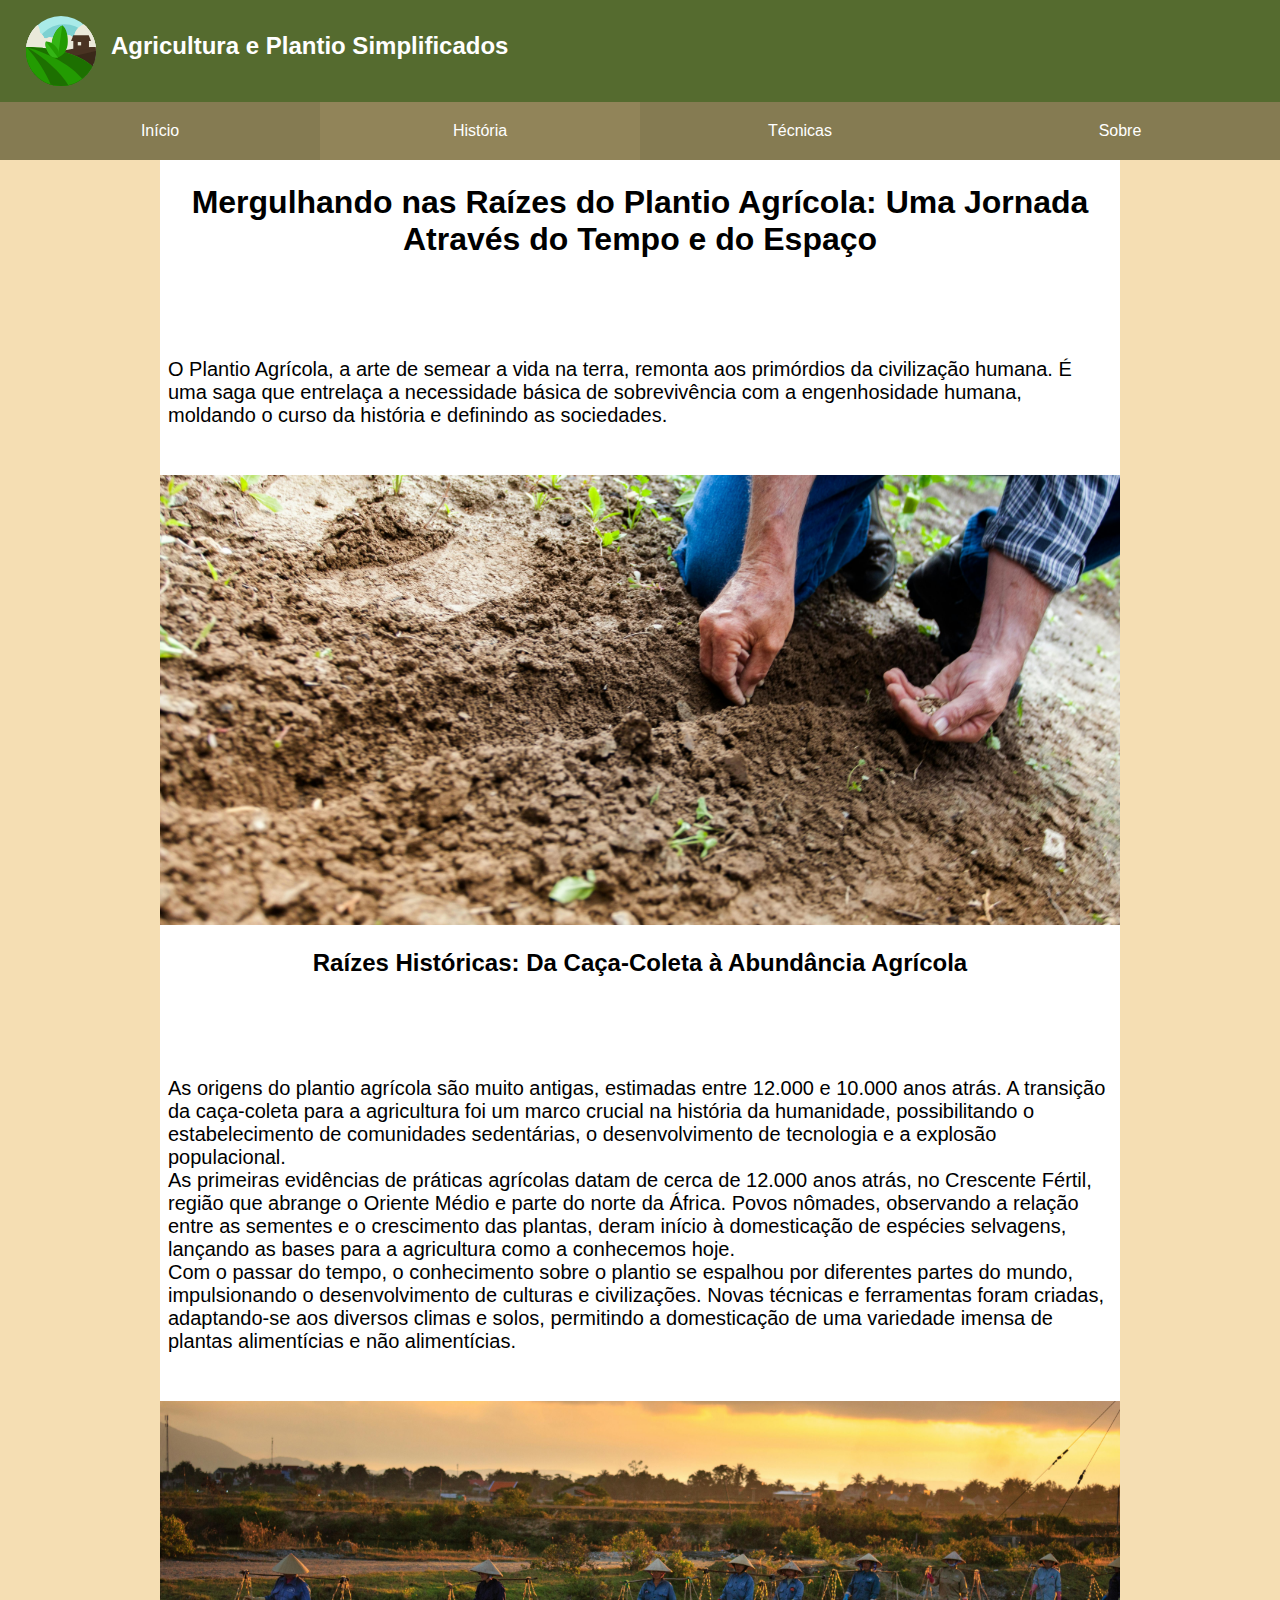
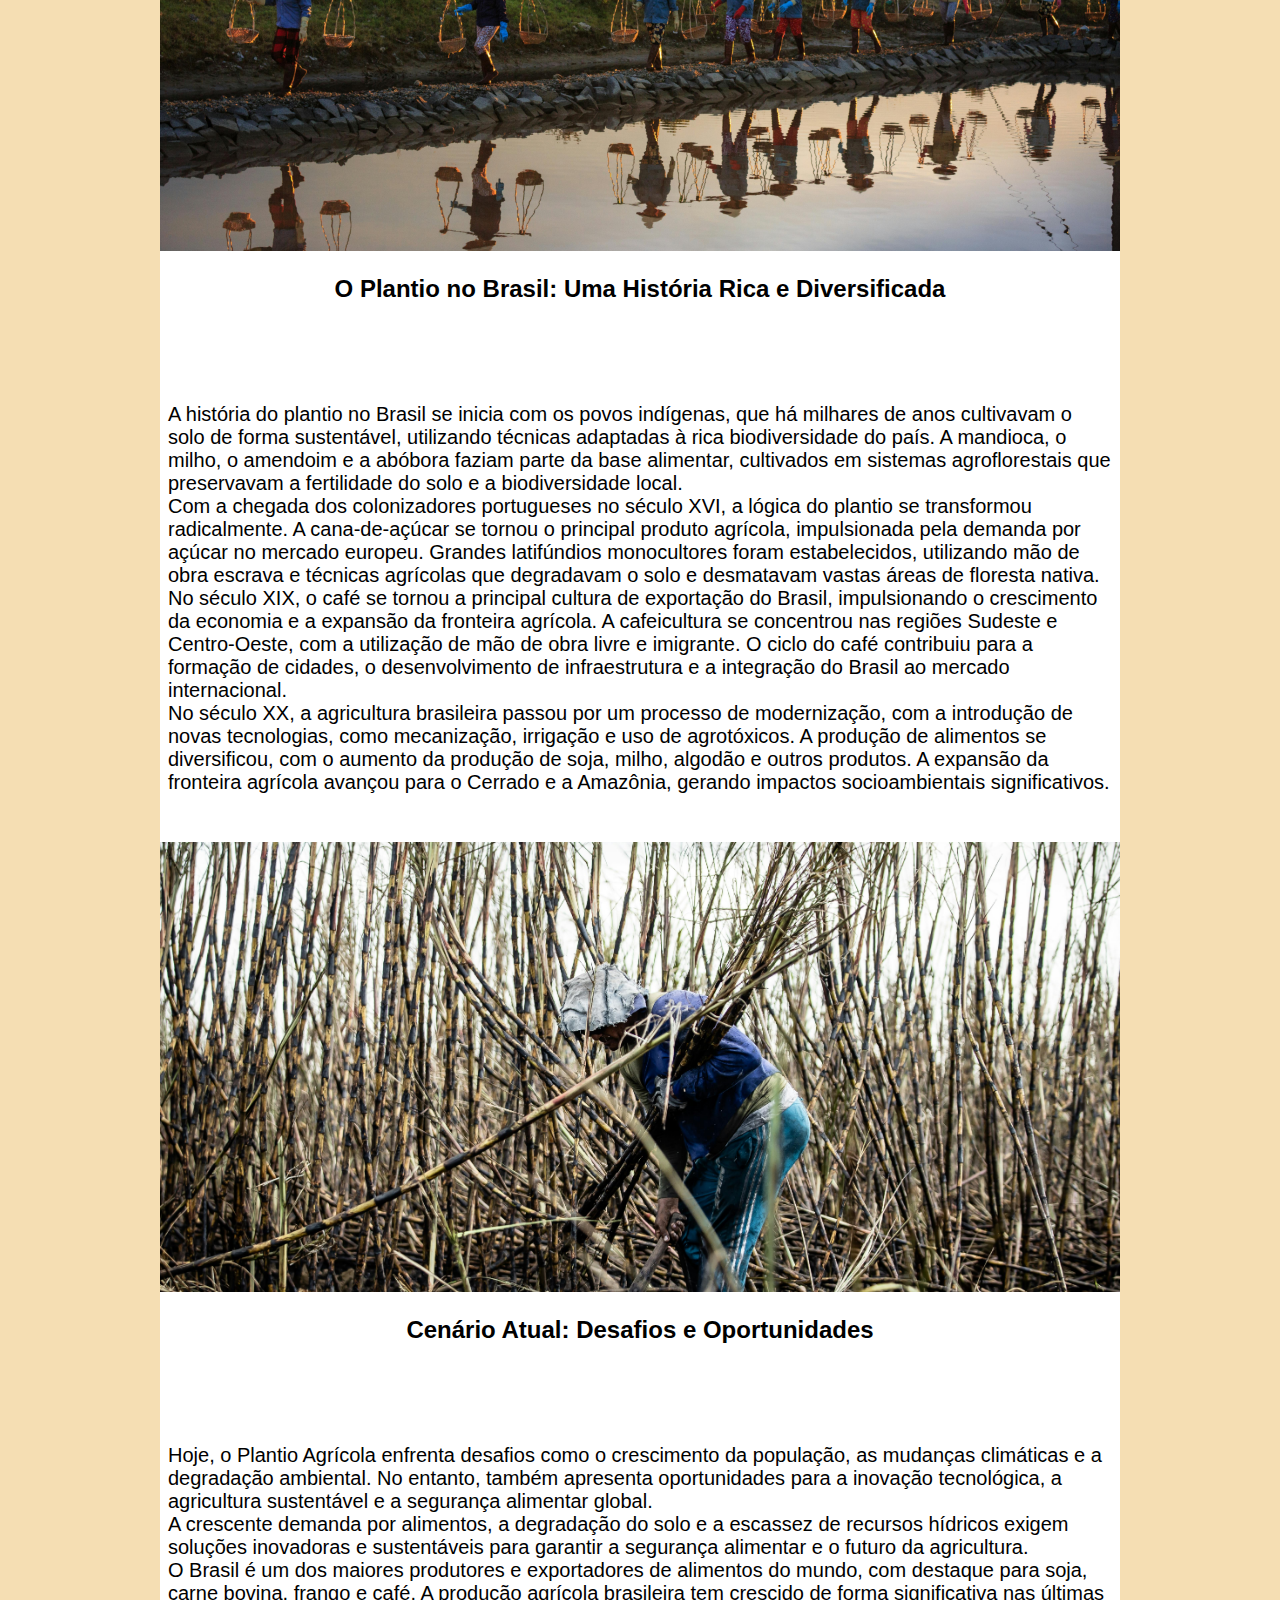
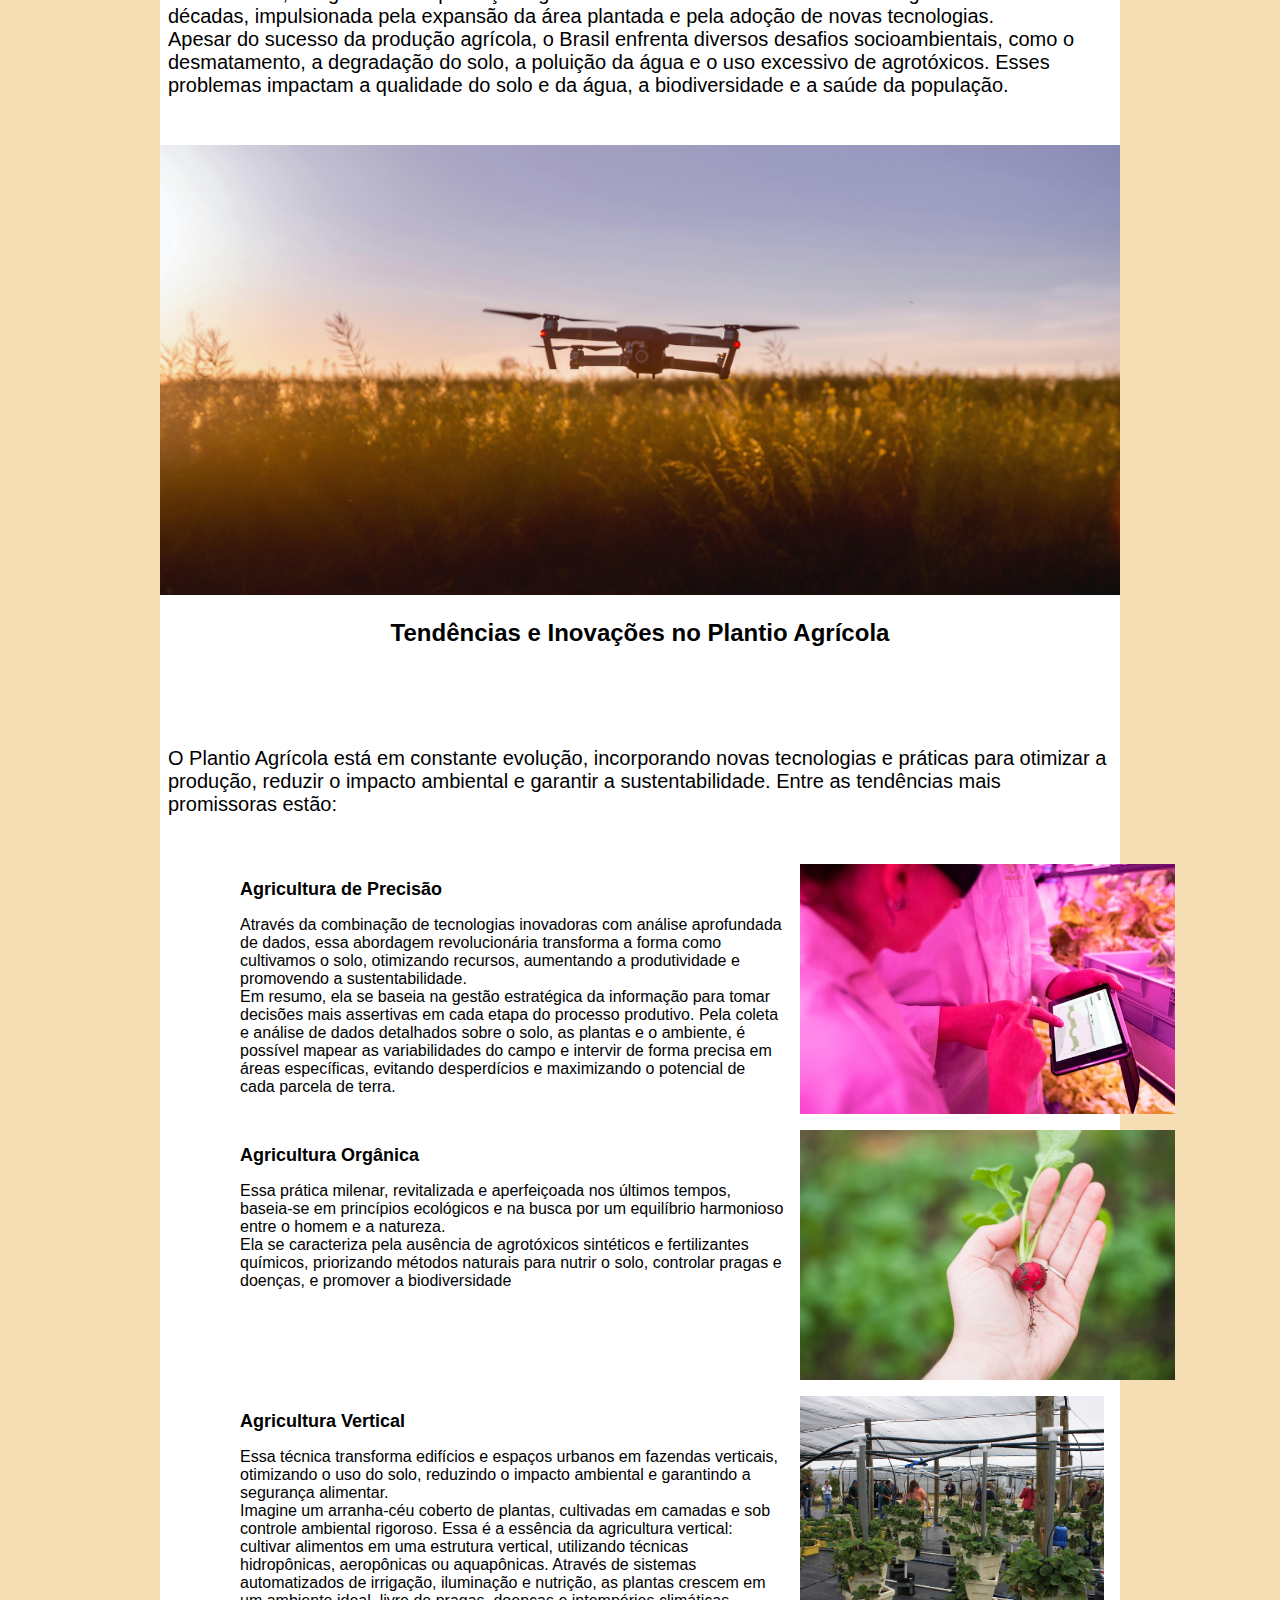
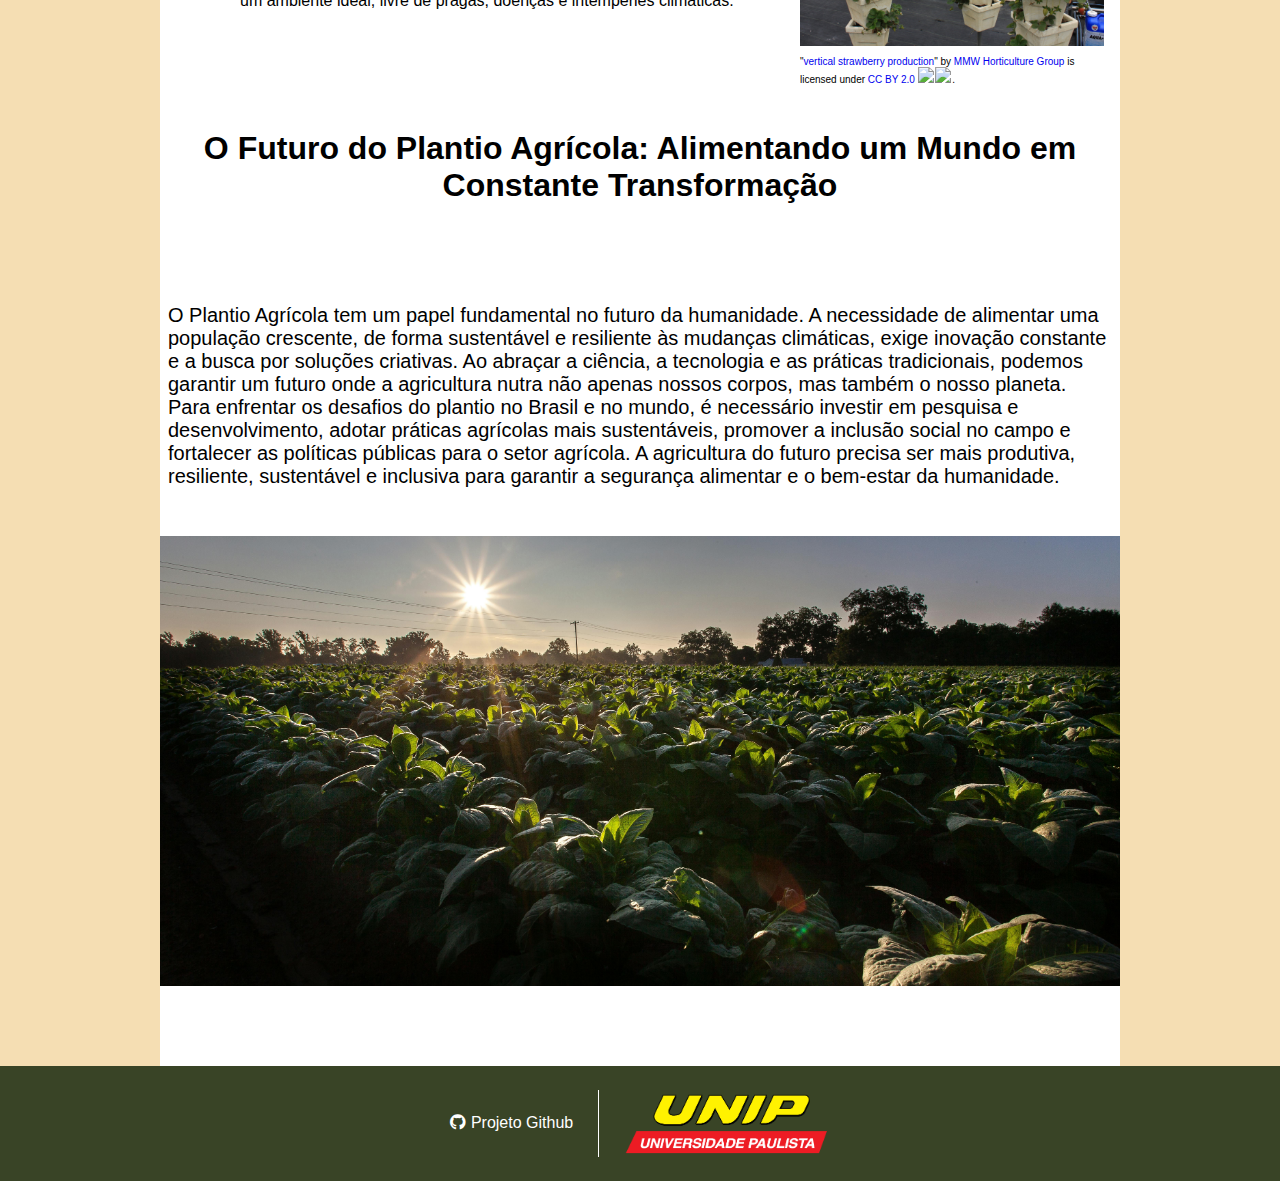
==== commit 5fe8bbb3: "Refinação geral" ====
--- a/historia.html
+++ b/historia.html
@@ -25,9 +25,9 @@
             <a href="sobre.html">Sobre</a>
         </nav>
 
-        <main class="w-full min-h-screen">
-            <div class="h-full flex flex-column justify-content-center mb-8">
-                <h1 class="text-4xl md:text-6xl text-center mt-4 mb-4 md:mb-8">
+        <main class="min-h-screen sm:mx-2 md:mx-8">
+            <div class="bg-white h-full flex flex-column justify-content-center pb-8 md:mx-8">
+                <h1 class="text-2xl md:text-4xl text-center mt-4 mb-4 md:mb-8">
                     Mergulhando nas Raízes do Plantio Agrícola: Uma Jornada Através do Tempo e do Espaço
                 </h1>
                 <p class="text-lg md:text-xl mx-2 mb-6 md:mb-10">
@@ -36,7 +36,7 @@
                     o curso da história e definindo as sociedades.
                 </p>
                 <img src="res/img/pexels-binyaminmellish-169523.jpg" height="450px" alt="Agricultura">
-                <h2 class="text-2xl md:text-4xl text-center mt-4 mb-4 md:mb-8">
+                <h2 class="text-xl md:text-2xl text-center mt-4 mb-4 md:mb-8">
                     Raízes Históricas: Da Caça-Coleta à Abundância Agrícola
                 </h2>
                 <p class="text-lg md:text-xl mx-2 mb-6 md:mb-10">
@@ -54,7 +54,7 @@
                     de plantas alimentícias e não alimentícias.
                 </p>
                 <img src="res/img/pexels-quang-nguyen-vinh-222549-2148852.jpg" height="450px" alt="Agricultura">
-                <h2 class="text-2xl md:text-4xl text-center mt-4 mb-4 md:mb-8">
+                <h2 class="text-xl md:text-2xl text-center mt-4 mb-4 md:mb-8">
                     O Plantio no Brasil: Uma História Rica e Diversificada
                 </h2>
                 <p class="text-lg md:text-xl mx-2 mb-6 md:mb-10">
@@ -80,7 +80,7 @@
                 </p>
                 <img src="res/img/pexels-alexandre-saraiva-carniato-583650-9622982.jpg" height="450px"
                     alt="Agricultura">
-                <h2 class="text-2xl md:text-4xl text-center mt-4 mb-4 md:mb-8">
+                <h2 class="text-xl md:text-2xl text-center mt-4 mb-4 md:mb-8">
                     Cenário Atual: Desafios e Oportunidades
                 </h2>
                 <p class="text-lg md:text-xl mx-2 mb-6 md:mb-10">
@@ -99,7 +99,7 @@
                     problemas impactam a qualidade do solo e da água, a biodiversidade e a saúde da população.
                 </p>
                 <img src="res/img/pexels-jeshoots-com-147458-442589.jpg" height="450px" alt="Agricultura">
-                <h2 class="text-2xl md:text-4xl text-center mt-4 mb-4 md:mb-8">
+                <h2 class="text-xl md:text-2xl text-center mt-4 mb-4 md:mb-8">
                     Tendências e Inovações no Plantio Agrícola
                 </h2>
                 <p class="text-lg md:text-xl mx-2 mb-6 md:mb-10">
--- a/res/css/styles.css
+++ b/res/css/styles.css
@@ -5,6 +5,7 @@
 body {
     padding: 0;
     margin: 0;
+    background-color: wheat;
 }
 
 main {
@@ -84,6 +85,28 @@
     min-height: calc(100vh - 86px - 41px - 45px);
 }
 
+.img-index {
+    height: 325px;
+}
+
+@media screen and (min-width: 576px) {
+    .img-index {
+        height: 540px;
+    }
+}
+
+@media screen and (min-width: 760px) {
+    .img-index {
+        height: 700px;
+    }
+}
+
+@media screen and (min-width: 945px) {
+    .img-index {
+        height: 800px;
+    }
+}
+
 .img-tecnica {
     height: 275px;
     width: 100%;
